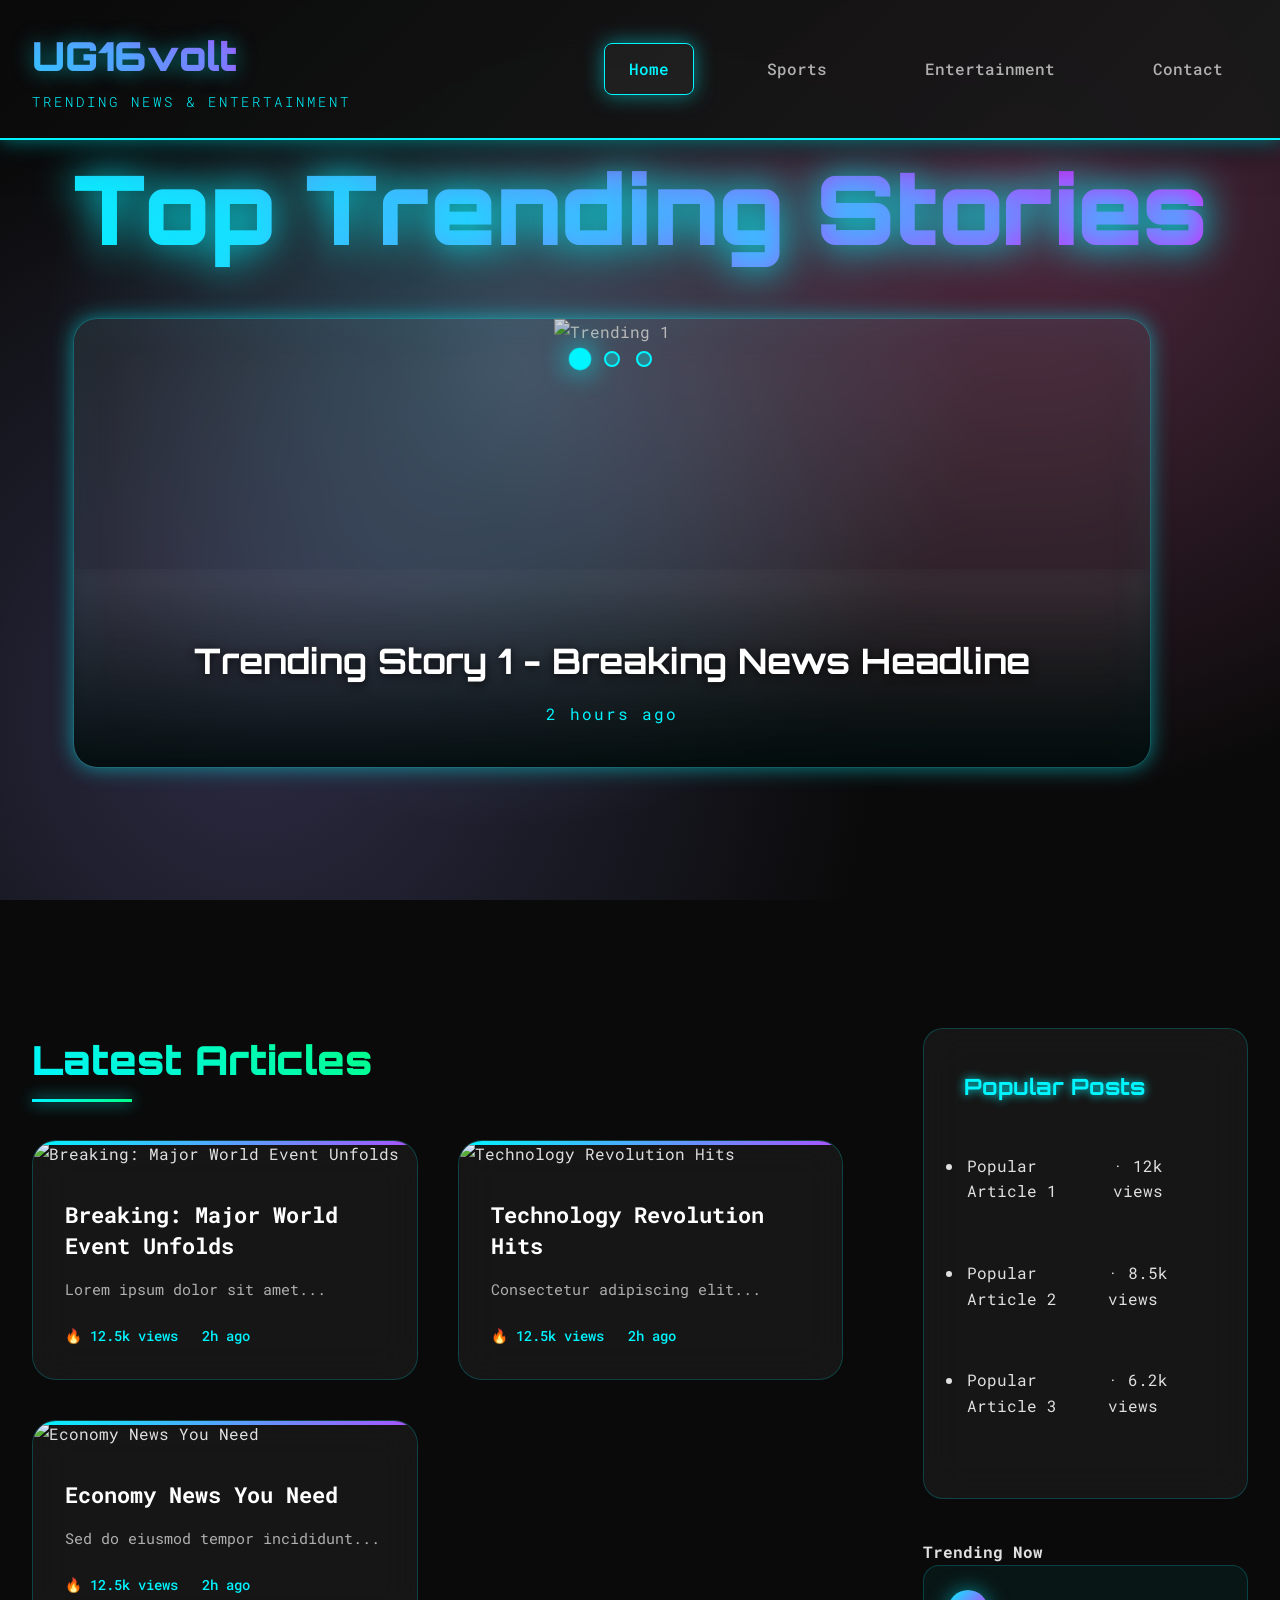
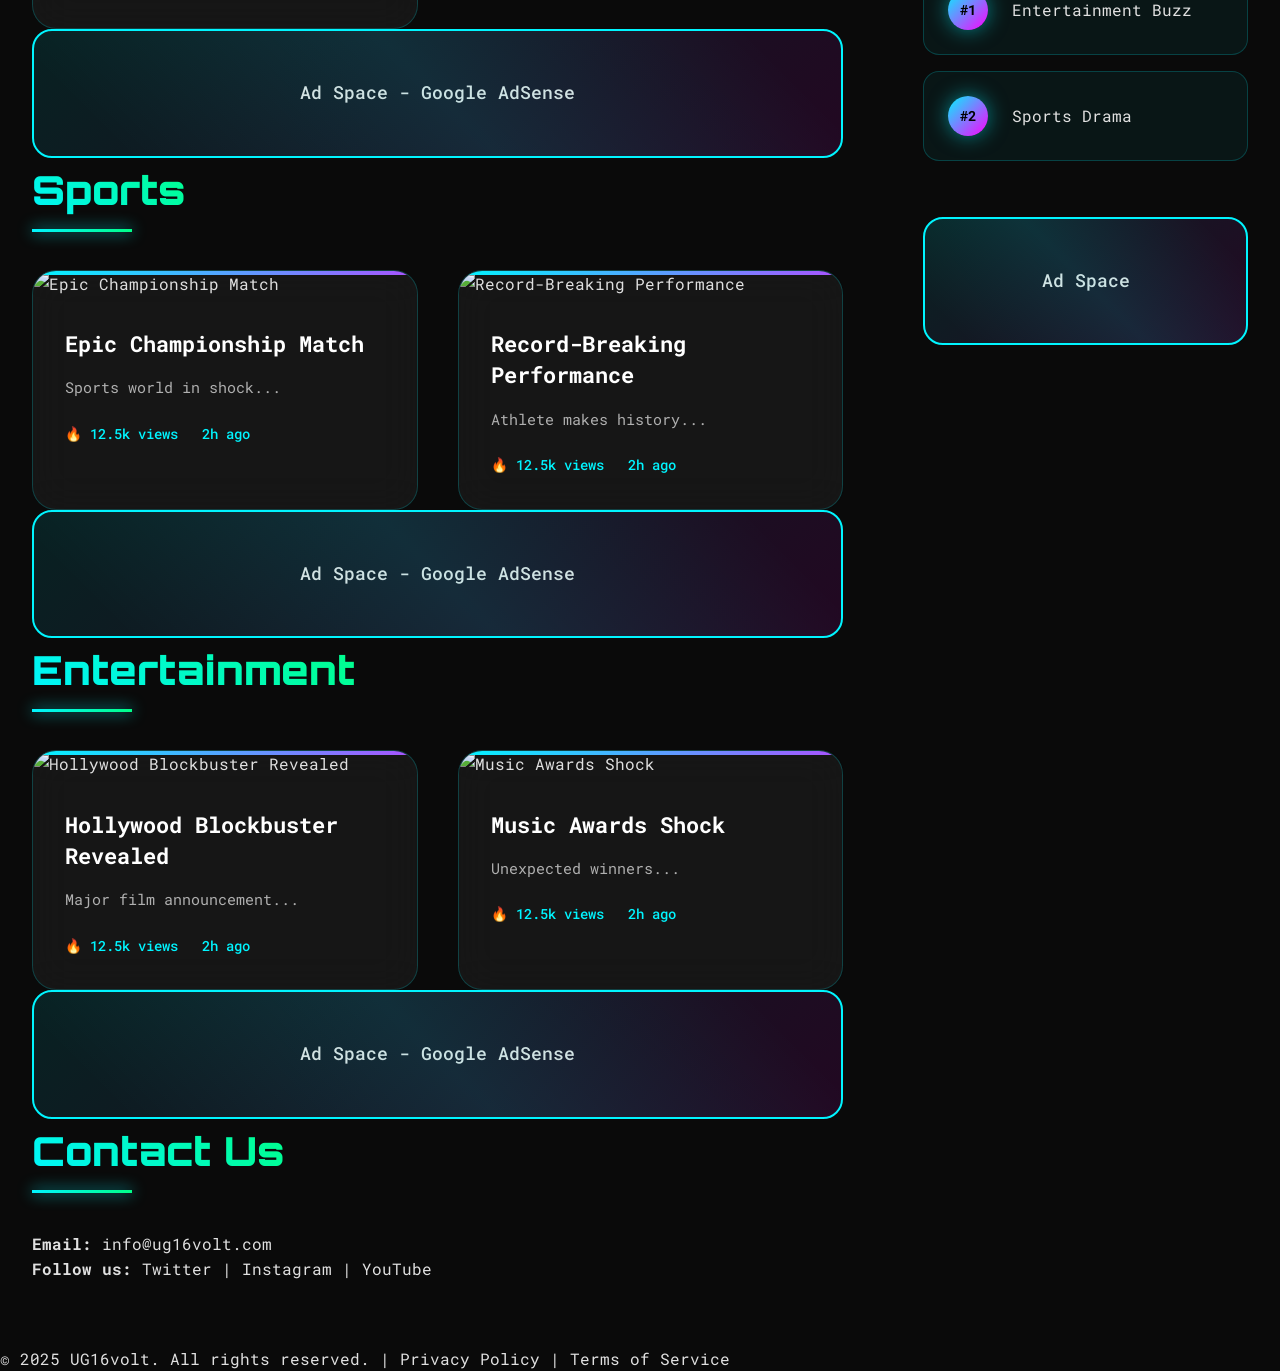
==== index.html @ 810064ad "Update index.html" ====
<!DOCTYPE html>
<html lang="en">
<head>
    <meta charset="UTF-8">
    <meta name="viewport" content="width=device-width, initial-scale=1.0">
    <title>UG16volt - Trending News & Entertainment</title>
    <link rel="stylesheet" href="style.css">
    <link rel="preconnect" href="https://fonts.googleapis.com">
    <link rel="preconnect" href="https://fonts.gstatic.com" crossorigin>
    <link href="https://fonts.googleapis.com/css2?family=Inter:wght@300;400;500;600;700;800&display=swap" rel="stylesheet">
</head>
<body>
    <!-- Enhanced Header with Glass Effect -->
    <header class="header">
        <div class="header-container">
            <div class="logo">
                <h1>UG16volt</h1>
                <span class="tagline">Trending News & Entertainment</span>
            </div>
            <nav class="nav">
                <a href="#latest" class="nav-link active">Home</a>
                <a href="#sports" class="nav-link">Sports</a>
                <a href="#entertainment" class="nav-link">Entertainment</a>
                <a href="#contact" class="nav-link">Contact</a>
            </nav>
        </div>
    </header>

    <!-- Hero Section with Pro Slider -->
    <section id="hero" class="hero">
        <div class="hero-overlay">
            <h2 class="hero-title">Top Trending Stories</h2>
            <div class="slider-container">
                <div class="slider">
                    <div class="slide active">
                        <img src="https://via.placeholder.com/1200x600/1e3a8a/ffffff?text=Breaking+News+1" alt="Trending 1">
                        <div class="slide-content">
                            <p class="slide-title">Trending Story 1 - Breaking News Headline</p>
                            <span class="slide-time">2 hours ago</span>
                        </div>
                    </div>
                    <div class="slide">
                        <img src="https://via.placeholder.com/1200x600/ff6b6b/ffffff?text=Trending+Story+2" alt="Trending 2">
                        <div class="slide-content">
                            <p class="slide-title">Trending Story 2 - Major Entertainment Scoop</p>
                            <span class="slide-time">4 hours ago</span>
                        </div>
                    </div>
                    <div class="slide">
                        <img src="https://via.placeholder.com/1200x600/10b981/ffffff?text=Sports+Update+3" alt="Trending 3">
                        <div class="slide-content">
                            <p class="slide-title">Trending Story 3 - Sports World Shocker</p>
                            <span class="slide-time">6 hours ago</span>
                        </div>
                    </div>
                </div>
                <div class="slider-dots">
                    <span class="dot active" data-slide="0"></span>
                    <span class="dot" data-slide="1"></span>
                    <span class="dot" data-slide="2"></span>
                </div>
            </div>
        </div>
    </section>

    <!-- Main Content & Enhanced Sidebar -->
    <div class="main-container">
        <main class="content">
            <!-- Latest Articles -->
            <section id="latest" class="section">
                <h3 class="section-title">Latest Articles</h3>
                <div class="articles-grid" id="latest-articles">
                    <!-- Dynamic content populated by JS -->
                </div>
            </section>
            <div class="ad-space">Ad Space - Google AdSense</div>

            <!-- Sports Section -->
            <section id="sports" class="section">
                <h3 class="section-title">Sports</h3>
                <div class="articles-grid" id="sports-articles">
                    <!-- Dynamic content populated by JS -->
                </div>
            </section>
            <div class="ad-space">Ad Space - Google AdSense</div>

            <!-- Entertainment Section -->
            <section id="entertainment" class="section">
                <h3 class="section-title">Entertainment</h3>
                <div class="articles-grid" id="entertainment-articles">
                    <!-- Dynamic content populated by JS -->
                </div>
            </section>
            <div class="ad-space">Ad Space - Google AdSense</div>

            <!-- Contact Section -->
            <section id="contact" class="section">
                <h3 class="section-title">Contact Us</h3>
                <div class="contact-info">
                    <p><strong>Email:</strong> info@ug16volt.com</p>
                    <p><strong>Follow us:</strong> Twitter | Instagram | YouTube</p>
                </div>
            </section>
        </main>

        <!-- Premium Sidebar -->
        <aside class="sidebar">
            <div class="sidebar-section">
                <h4>Popular Posts</h4>
                <ul class="popular-list">
                    <li><a href="#">Popular Article 1<span>· 12k views</span></a></li>
                    <li><a href="#">Popular Article 2<span>· 8.5k views</span></a></li>
                    <li><a href="#">Popular Article 3<span>· 6.2k views</span></a></li>
                </ul>
            </div>
            <div class="sidebar-trending">
                <h4>Trending Now</h4>
                <div class="trending-item">
                    <span class="trend-rank">#1</span>
                    <span>Entertainment Buzz</span>
                </div>
                <div class="trending-item">
                    <span class="trend-rank">#2</span>
                    <span>Sports Drama</span>
                </div>
            </div>
            <div class="ad-space sidebar-ad">Ad Space</div>
        </aside>
    </div>

    <!-- Premium Footer -->
    <footer class="footer">
        <div class="footer-content">
            <p>&copy; 2025 UG16volt. All rights reserved. | Privacy Policy | Terms of Service</p>
        </div>
    </footer>

    <script src="script.js"></script>
</body>
</html>
---- style.css ----
@import url('https://fonts.googleapis.com/css2?family=Orbitron:wght@400;700;900&family=Roboto+Mono:wght@300;400;500&display=swap');

* {
    margin: 0;
    padding: 0;
    box-sizing: border-box;
}

:root {
    --primary: #00f5ff;
    --secondary: #ff00ff;
    --accent: #00ff88;
    --bg-primary: #0a0a0a;
    --bg-secondary: #1a1a1a;
    --glass: rgba(255, 255, 255, 0.05);
    --glow: 0 0 20px rgba(0, 245, 255, 0.5);
}

body {
    font-family: 'Roboto Mono', monospace;
    background: var(--bg-primary);
    color: #e0e0e0;
    line-height: 1.6;
    overflow-x: hidden;
}

/* Cyber Header */
.header {
    position: fixed;
    top: 0;
    width: 100%;
    background: linear-gradient(135deg, rgba(10,10,10,0.95), rgba(26,26,26,0.95));
    backdrop-filter: blur(30px);
    border-bottom: 2px solid var(--primary);
    z-index: 1000;
    box-shadow: var(--glow), 0 8px 32px rgba(0,0,0,0.8);
}

.header-container {
    max-width: 1400px;
    margin: 0 auto;
    padding: 1.5rem 2rem;
    display: flex;
    justify-content: space-between;
    align-items: center;
}

.logo h1 {
    font-family: 'Orbitron', monospace;
    font-size: 2.5rem;
    font-weight: 900;
    background: linear-gradient(45deg, var(--primary), var(--secondary), var(--accent));
    background-size: 300% 300%;
    -webkit-background-clip: text;
    background-clip: text;
    -webkit-text-fill-color: transparent;
    animation: gradientShift 3s ease infinite;
    text-shadow: var(--glow);
}

@keyframes gradientShift {
    0%, 100% { background-position: 0% 50%; }
    50% { background-position: 100% 50%; }
}

.tagline {
    font-size: 0.85rem;
    color: var(--primary);
    font-weight: 300;
    letter-spacing: 3px;
    text-transform: uppercase;
}

.nav {
    display: flex;
    gap: 3rem;
}

.nav-link {
    position: relative;
    color: #b0b0b0;
    font-weight: 500;
    text-decoration: none;
    padding: 0.75rem 1.5rem;
    border: 1px solid transparent;
    border-radius: 8px;
    transition: all 0.3s ease;
    overflow: hidden;
}

.nav-link::before {
    content: '';
    position: absolute;
    top: 0;
    left: -100%;
    width: 100%;
    height: 100%;
    background: linear-gradient(90deg, transparent, rgba(0,245,255,0.2), transparent);
    transition: left 0.5s;
}

.nav-link:hover::before {
    left: 100%;
}

.nav-link:hover, .nav-link.active {
    color: var(--primary);
    border-color: var(--primary);
    box-shadow: var(--glow);
    background: var(--glass);
}

/* HERO - Matrix Style */
.hero {
    height: 100vh;
    position: relative;
    display: flex;
    align-items: center;
    justify-content: center;
    background: radial-gradient(circle at 20% 80%, rgba(120,119,198,0.3) 0%, transparent 50%),
                radial-gradient(circle at 80% 20%, rgba(255,119,198,0.3) 0%, transparent 50%),
                radial-gradient(circle at 40% 40%, rgba(120,219,255,0.3) 0%, transparent 50%),
                var(--bg-primary);
    overflow: hidden;
}

.hero::before {
    content: '';
    position: absolute;
    top: 0;
    left: 0;
    right: 0;
    bottom: 0;
    background: url('data:image/svg+xml,<svg xmlns="http://www.w3.org/2000/svg" viewBox="0 0 100 100"><defs><radialGradient id="g" cx="50%" cy="50%"><stop offset="0%" stop-color="%2300f5ff" stop-opacity="0.1"/><stop offset="100%" stop-color="%2300f5ff" stop-opacity="0"/></radialGradient></defs><circle cx="10" cy="10" r="1" fill="url(%23g)"><animate attributeName="r" values="1;2;1" dur="3s" repeatCount="indefinite"/></circle></svg>') repeat;
    animation: matrixRain 20s linear infinite;
    opacity: 0.1;
}

@keyframes matrixRain {
    0% { transform: translateY(0) translateX(0); }
    100% { transform: translateY(-100px) translateX(20px); }
}

.hero-overlay {
    text-align: center;
    z-index: 2;
    position: relative;
}

.hero-title {
    font-family: 'Orbitron', monospace;
    font-size: clamp(3rem, 8vw, 6rem);
    font-weight: 900;
    background: linear-gradient(45deg, var(--primary), var(--secondary));
    -webkit-background-clip: text;
    background-clip: text;
    -webkit-text-fill-color: transparent;
    margin-bottom: 2rem;
    text-shadow: 0 0 40px var(--primary);
    animation: pulseGlow 2s ease-in-out infinite alternate;
}

@keyframes pulseGlow {
    from { filter: drop-shadow(0 0 20px var(--primary)); }
    to { filter: drop-shadow(0 0 40px var(--primary)); }
}

.slider-container {
    max-width: 1200px;
    width: 95%;
    position: relative;
    height: 450px;
    border-radius: 24px;
    overflow: hidden;
    background: var(--glass);
    backdrop-filter: blur(20px);
    border: 1px solid rgba(0,245,255,0.3);
    box-shadow: var(--glow), inset 0 0 50px rgba(0,245,255,0.05);
}

.slide {
    position: absolute;
    inset: 0;
    opacity: 0;
    transition: all 1s cubic-bezier(0.23, 1, 0.32, 1);
}

.slide.active {
    opacity: 1;
}

.slide img {
    width: 100%;
    height: 100%;
    object-fit: cover;
    filter: brightness(0.8) contrast(1.1);
}

.slide-content {
    position: absolute;
    bottom: 0;
    left: 0;
    right: 0;
    background: linear-gradient(transparent, rgba(0,10,10,0.9));
    padding: 4rem 3rem 2.5rem;
    backdrop-filter: blur(10px);
}

.slide-title {
    font-family: 'Orbitron', monospace;
    font-size: 2.2rem;
    font-weight: 700;
    color: white;
    margin-bottom: 0.75rem;
    text-shadow: 0 2px 10px rgba(0,0,0,0.8);
}

.slide-time {
    color: var(--primary);
    font-size: 1rem;
    font-weight: 400;
    letter-spacing: 2px;
}

.slider-dots {
    display: flex;
    gap: 1rem;
    justify-content: center;
    margin-top: 2rem;
}

.dot {
    width: 16px;
    height: 16px;
    border-radius: 50%;
    background: rgba(0,245,255,0.3);
    border: 2px solid var(--primary);
    cursor: pointer;
    transition: all 0.4s ease;
}

.dot.active, .dot:hover {
    background: var(--primary);
    box-shadow: 0 0 20px var(--primary);
    transform: scale(1.4);
}

/* MAIN LAYOUT */
.main-container {
    max-width: 1400px;
    margin: 0 auto;
    padding: 8rem 2rem 4rem;
    display: grid;
    grid-template-columns: 2.5fr 1fr;
    gap: 5rem;
    min-height: calc(100vh - 200px);
}

.section-title {
    font-family: 'Orbitron', monospace;
    font-size: 2.5rem;
    font-weight: 900;
    background: linear-gradient(45deg, var(--primary), var(--accent));
    -webkit-background-clip: text;
    background-clip: text;
    -webkit-text-fill-color: transparent;
    margin-bottom: 3rem;
    position: relative;
    display: inline-block;
}

.section-title::after {
    content: '';
    position: absolute;
    bottom: -10px;
    left: 0;
    width: 100px;
    height: 3px;
    background: linear-gradient(90deg, var(--primary), var(--accent));
    box-shadow: 0 0 15px var(--primary);
}

.articles-grid {
    display: grid;
    grid-template-columns: repeat(auto-fill, minmax(380px, 1fr));
    gap: 2.5rem;
}

.article-card {
    background: var(--glass);
    backdrop-filter: blur(20px);
    border: 1px solid rgba(0,245,255,0.2);
    border-radius: 24px;
    overflow: hidden;
    transition: all 0.5s cubic-bezier(0.175, 0.885, 0.32, 1.275);
    position: relative;
}

.article-card::before {
    content: '';
    position: absolute;
    top: 0;
    left: 0;
    right: 0;
    height: 4px;
    background: linear-gradient(90deg, var(--primary), var(--secondary), var(--accent));
    background-size: 300% 100%;
    animation: shimmer 3s infinite;
}

@keyframes shimmer {
    0% { background-position: -200% 0; }
    100% { background-position: 200% 0; }
}

.article-card:hover {
    transform: translateY(-20px) rotateX(5deg);
    box-shadow: 0 40px 100px rgba(0,245,255,0.3), inset 0 0 30px rgba(0,245,255,0.1);
    border-color: var(--primary);
}

.article-image {
    width: 100%;
    height: 240px;
    object-fit: cover;
    transition: transform 0.5s ease;
}

.article-card:hover .article-image {
    transform: scale(1.1);
}

.article-content {
    padding: 2rem;
    position: relative;
}

.article-title {
    font-size: 1.4rem;
    font-weight: 700;
    margin-bottom: 1rem;
    line-height: 1.4;
    color: #fff;
}

.article-excerpt {
    color: #b0b0b0;
    margin-bottom: 1.5rem;
    font-size: 0.95rem;
}

.article-meta {
    display: flex;
    gap: 1.5rem;
    font-size: 0.85rem;
    color: var(--primary);
    font-weight: 500;
}

.ad-space {
    background: linear-gradient(135deg, rgba(0,245,255,0.1), rgba(255,0,255,0.1));
    border: 2px solid var(--primary);
    border-radius: 20px;
    padding: 3rem;
    text-align: center;
    font-size: 1.1rem;
    font-weight: 500;
    position: relative;
    overflow: hidden;
}

.ad-space::before {
    content: '';
    position: absolute;
    top: -50%;
    left: -50%;
    width: 200%;
    height: 200%;
    background: linear-gradient(45deg, transparent 30%, rgba(0,245,255,0.1) 50%, transparent 70%);
    animation: rotate 20s linear infinite;
}

@keyframes rotate {
    0% { transform: rotate(0deg); }
    100% { transform: rotate(360deg); }
}

/* SIDEBAR */
.sidebar {
    display: flex;
    flex-direction: column;
    gap: 2.5rem;
}

.sidebar-section {
    background: var(--glass);
    backdrop-filter: blur(20px);
    border: 1px solid rgba(0,245,255,0.2);
    border-radius: 20px;
    padding: 2.5rem;
}

.sidebar-section h4 {
    font-family: 'Orbitron', monospace;
    font-size: 1.4rem;
    font-weight: 700;
    color: var(--primary);
    margin-bottom: 2rem;
    text-shadow: 0 0 10px var(--primary);
}

.popular-list li {
    margin-bottom: 1.5rem;
    position: relative;
}

.popular-list a {
    color: #e0e0e0;
    text-decoration: none;
    padding: 1rem 0;
    display: flex;
    justify-content: space-between;
    align-items: center;
    border-left: 3px solid transparent;
    transition: all 0.3s ease;
}

.popular-list a:hover {
    color: var(--primary);
    border-left-color: var(--primary);
    padding-left: 1rem;
    text-shadow: 0 0 10px var(--primary);
}

.trending-item {
    display: flex;
    align-items: center;
    gap: 1.5rem;
    padding: 1.5rem;
    background: rgba(0,245,255,0.05);
    border-radius: 16px;
    margin-bottom: 1rem;
    border: 1px solid rgba(0,245,255,0.2);
    transition: all 0.4s ease;
}

.trending-item:hover {
    background: rgba(0,245,255,0.15);
    transform: translateX(15px);
    box-shadow: var(--glow);
}

.trend-rank {
    background: linear-gradient(135deg, var(--primary), var(--secondary));
    color: #000;
    width: 40px;
    height: 40px;
    border-radius: 50%;
    display: flex;
    align-items: center;
    justify-content: center;
    font-weight: 900;
    font-size: 0.9rem;
    box-shadow: var(--glow);
}

/* RESPONSIVE */
@media (max-width: 1024px) {
    .main-container { 
        grid-template-columns: 1fr; 
        padding: 6rem 1.5rem 3rem;
        gap: 4rem;
    }
}

@media (max-width: 768px) {
    .articles-grid { grid-template-columns: 1fr; }
    .slider-container { height: 350px; }
    .nav { gap: 1.5rem; }
    .header-container { flex-direction: column; gap: 1.5rem; }
}
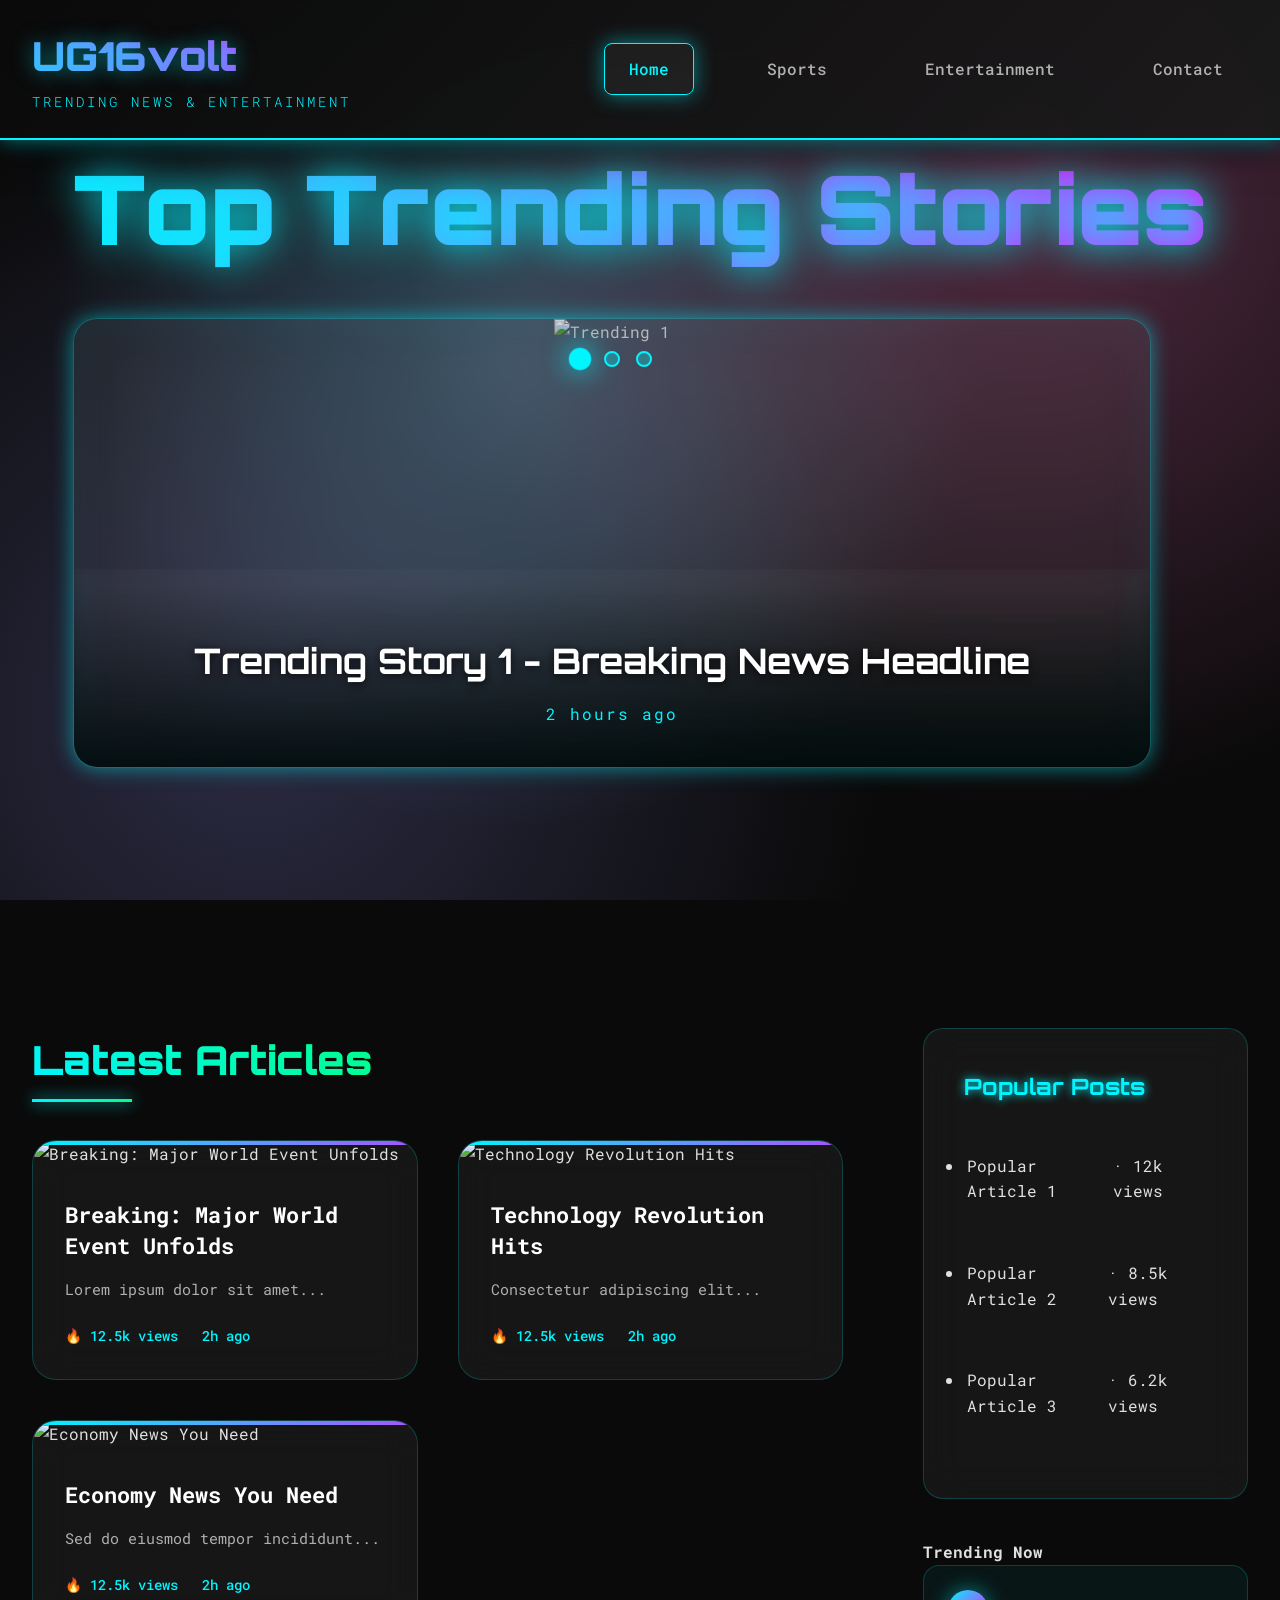
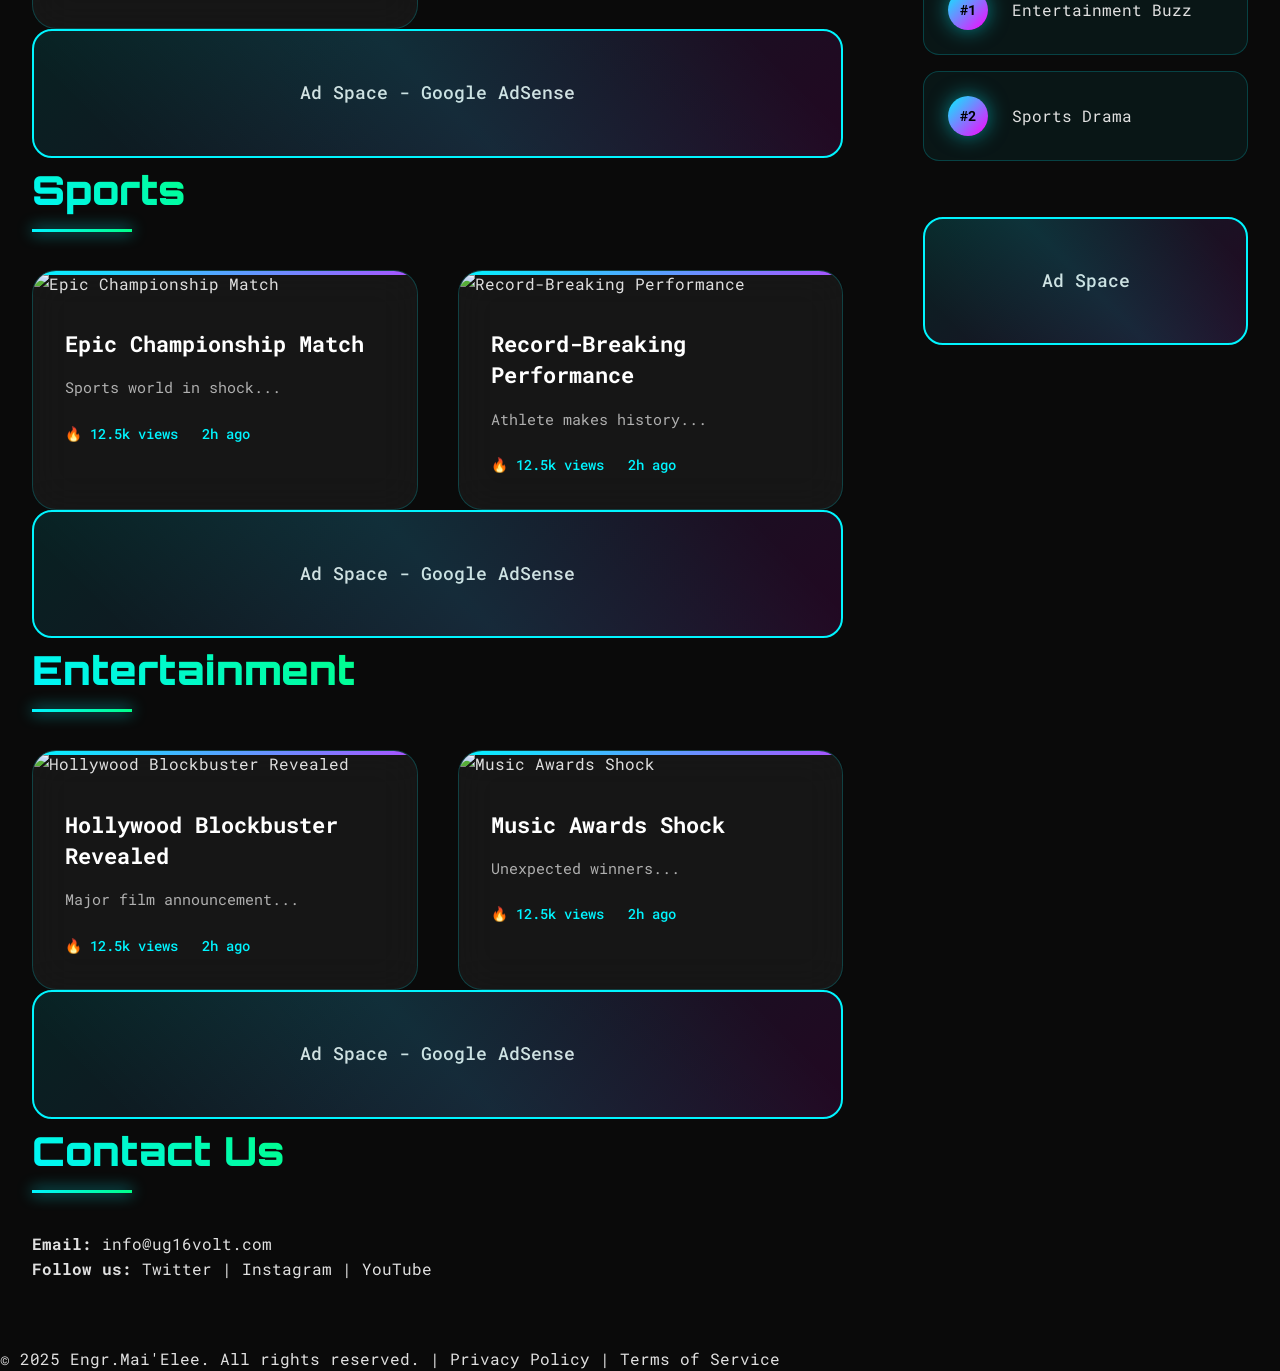
==== commit c11828ef: "Update index.html" ====
--- a/index.html
+++ b/index.html
@@ -131,7 +131,7 @@
     <!-- Premium Footer -->
     <footer class="footer">
         <div class="footer-content">
-            <p>&copy; 2025 UG16volt. All rights reserved. | Privacy Policy | Terms of Service</p>
+            <p>&copy; 2025 Engr.Mai'Elee. All rights reserved. | Privacy Policy | Terms of Service</p>
         </div>
     </footer>
 
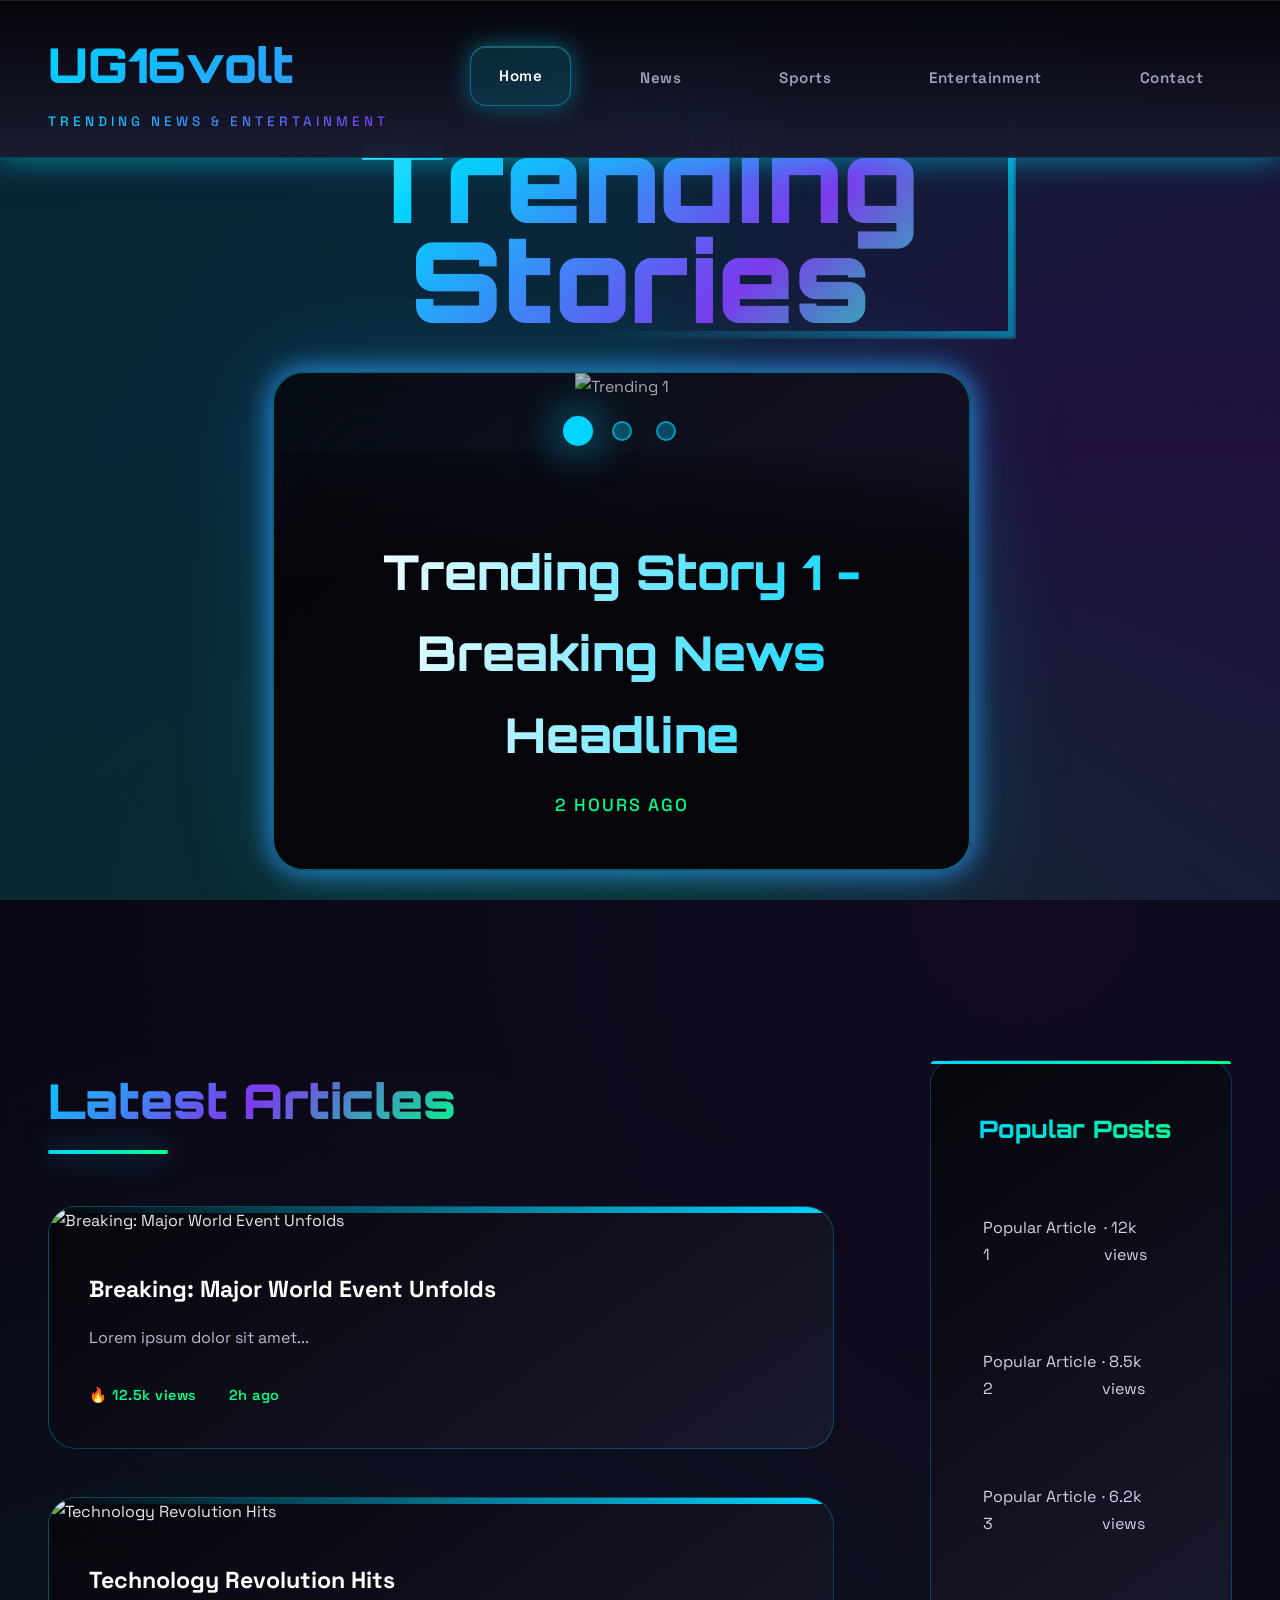
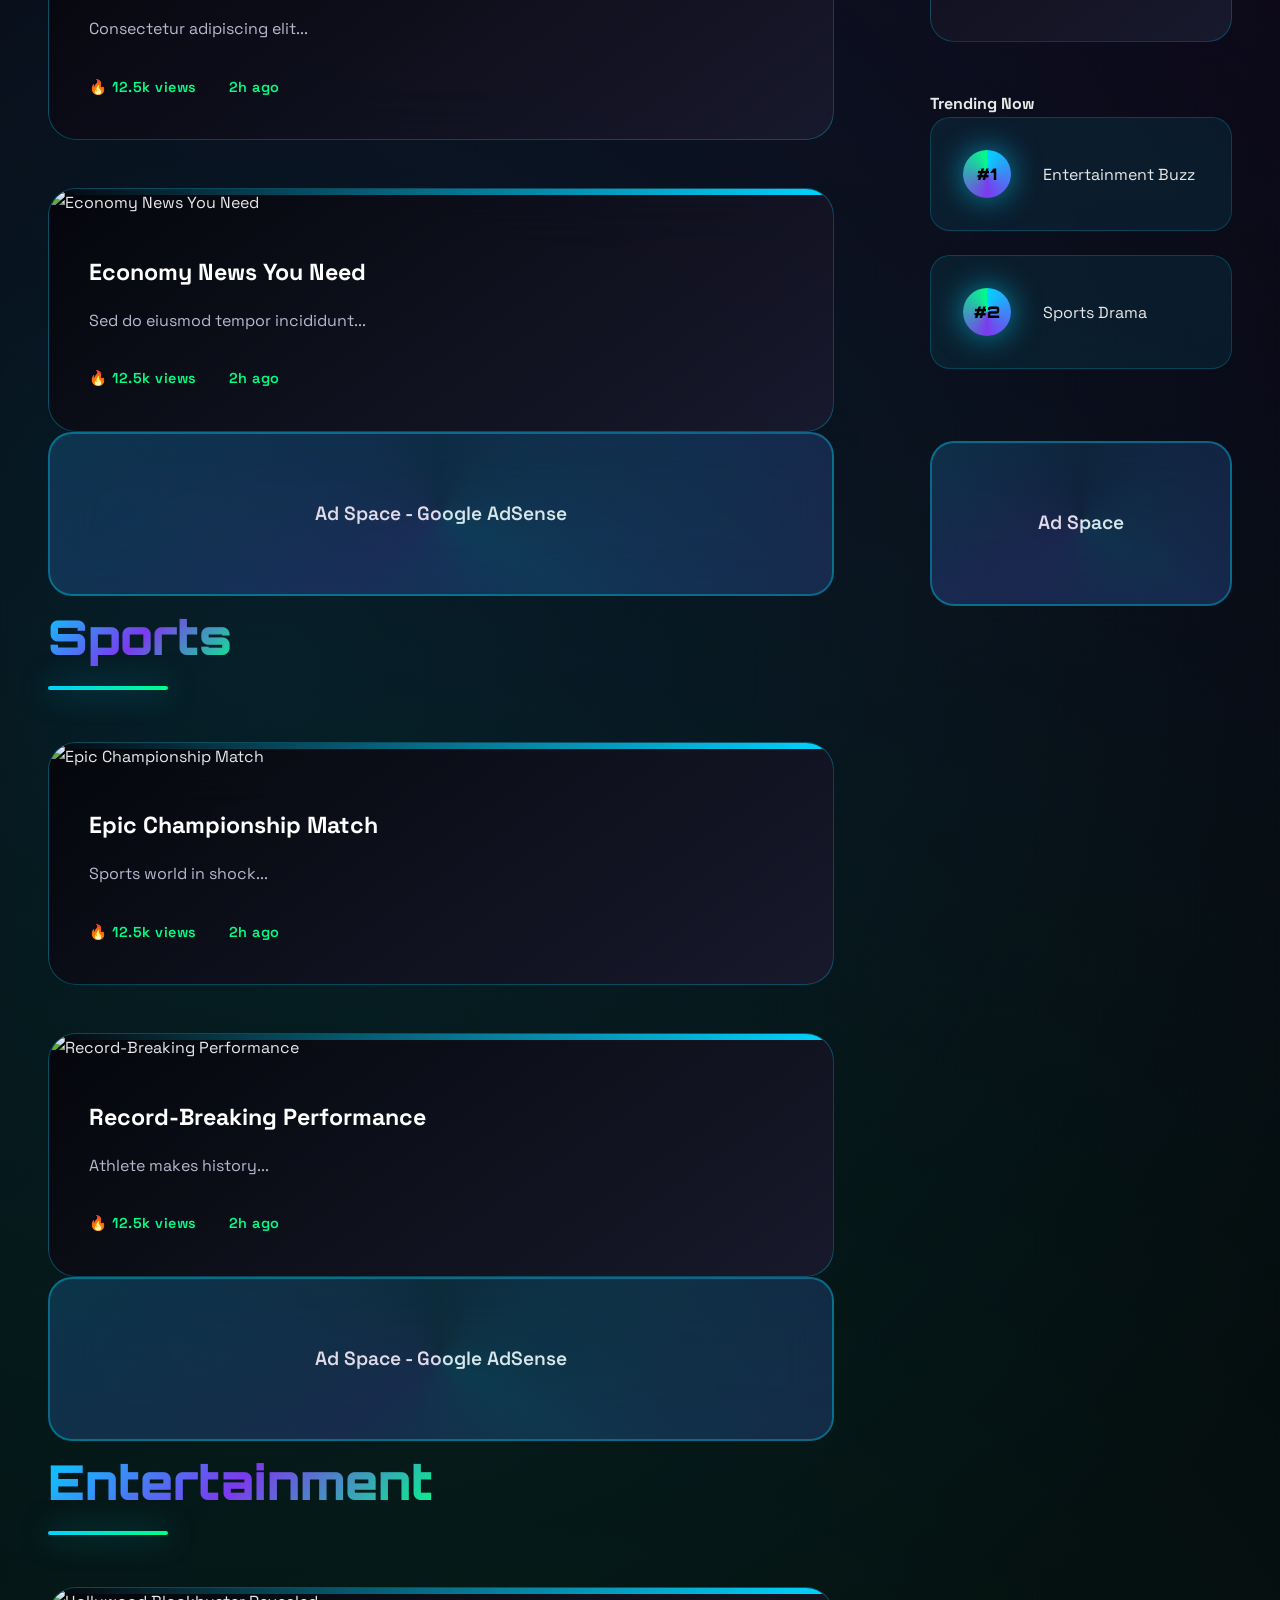
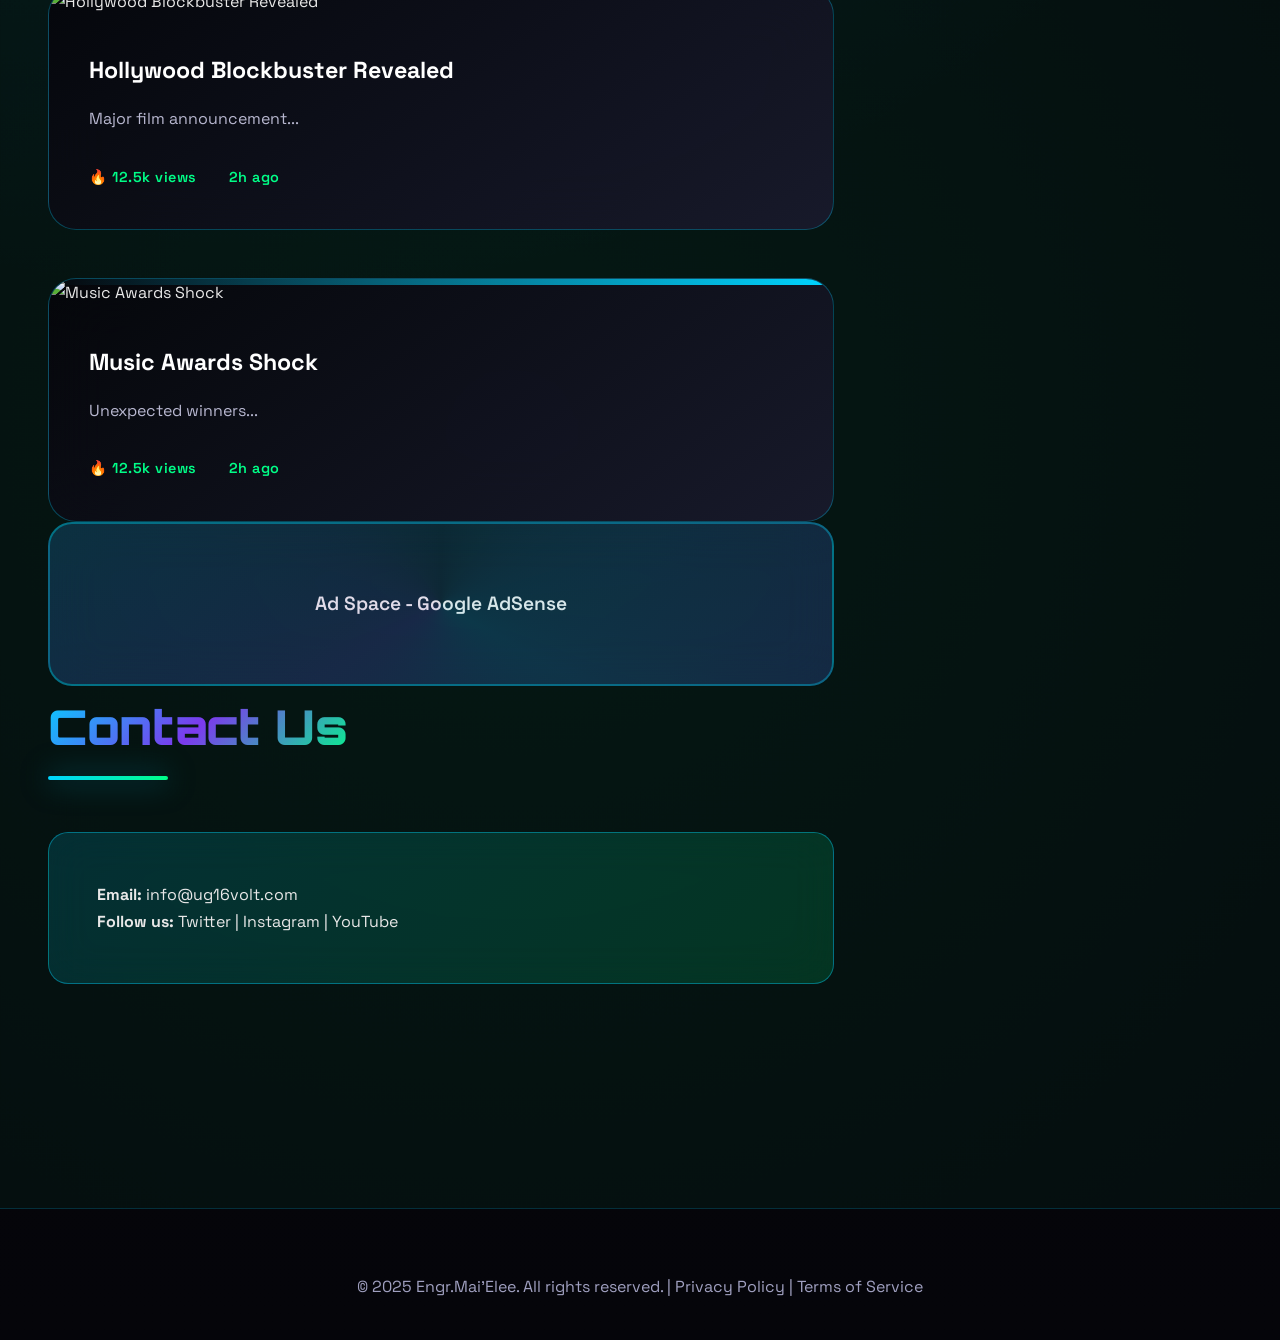
==== commit f658d856: "Update index.html" ====
--- a/index.html
+++ b/index.html
@@ -19,6 +19,7 @@
             </div>
             <nav class="nav">
                 <a href="#latest" class="nav-link active">Home</a>
+                <a href="#news" class="nav-link">News</a>
                 <a href="#sports" class="nav-link">Sports</a>
                 <a href="#entertainment" class="nav-link">Entertainment</a>
                 <a href="#contact" class="nav-link">Contact</a>
--- a/style.css
+++ b/style.css
@@ -1,4 +1,4 @@
-@import url('https://fonts.googleapis.com/css2?family=Orbitron:wght@400;700;900&family=Roboto+Mono:wght@300;400;500&display=swap');
+@import url('https://fonts.googleapis.com/css2?family=Space+Grotesk:wght@300;400;500;600;700;800&family=Orbitron:wght@400;700;900&display=swap');
 
 * {
     margin: 0;
@@ -7,85 +7,156 @@
 }
 
 :root {
-    --primary: #00f5ff;
-    --secondary: #ff00ff;
-    --accent: #00ff88;
-    --bg-primary: #0a0a0a;
-    --bg-secondary: #1a1a1a;
-    --glass: rgba(255, 255, 255, 0.05);
-    --glow: 0 0 20px rgba(0, 245, 255, 0.5);
+    --neural-blue: #00d4ff;
+    --synapse-purple: #7c3aed;
+    --plasma-green: #00ff88;
+    --void-black: #05050a;
+    --circuit-gray: #1a1a2e;
+    --quantum-glass: rgba(255,255,255,0.03);
+    --neural-glow: 0 0 30px rgba(0,212,255,0.6);
+    --synapse-glow: 0 0 25px rgba(124,58,237,0.5);
+}
+
+html {
+    background: var(--void-black);
+    overflow-x: hidden;
 }
 
 body {
-    font-family: 'Roboto Mono', monospace;
-    background: var(--bg-primary);
-    color: #e0e0e0;
-    line-height: 1.6;
-    overflow-x: hidden;
-}
-
-/* Cyber Header */
+    font-family: 'Space Grotesk', monospace;
+    background: 
+        radial-gradient(circle at 20% 50%, rgba(0,212,255,0.1) 0%, transparent 50%),
+        radial-gradient(circle at 80% 20%, rgba(124,58,237,0.1) 0%, transparent 50%),
+        radial-gradient(circle at 40% 80%, rgba(0,255,136,0.08) 0%, transparent 50%),
+        var(--void-black);
+    color: #e8e8e8;
+    line-height: 1.7;
+    position: relative;
+}
+
+/* NEURAL FIELD */
+body::before {
+    content: '';
+    position: fixed;
+    top: 0;
+    left: 0;
+    width: 100%;
+    height: 100%;
+    background-image: 
+        radial-gradient(2px 2px at 20px 30px, #00d4ff, transparent),
+        radial-gradient(2px 2px at 40px 70px, rgba(0,255,136,0.8), transparent),
+        radial-gradient(1px 1px at 90px 40px, #7c3aed, transparent),
+        radial-gradient(1px 1px at 130px 80px, rgba(255,0,150,0.6), transparent);
+    background-repeat: repeat;
+    background-size: 200px 100px;
+    animation: neuralField 20s linear infinite;
+    pointer-events: none;
+    z-index: -1;
+    opacity: 0.3;
+}
+
+@keyframes neuralField {
+    0% {
+        transform: translate(0px, 0px) rotate(0deg);
+    }
+    100% {
+        transform: translate(100px, 100px) rotate(360deg);
+    }
+}
+
+/* AI HEADER - Neural Interface */
 .header {
     position: fixed;
     top: 0;
     width: 100%;
-    background: linear-gradient(135deg, rgba(10,10,10,0.95), rgba(26,26,26,0.95));
-    backdrop-filter: blur(30px);
-    border-bottom: 2px solid var(--primary);
-    z-index: 1000;
-    box-shadow: var(--glow), 0 8px 32px rgba(0,0,0,0.8);
+    background: linear-gradient(180deg, 
+        rgba(5,5,10,0.98) 0%, 
+        rgba(26,26,46,0.95) 100%);
+    backdrop-filter: blur(40px) saturate(180%);
+    border-bottom: 1px solid rgba(0,212,255,0.3);
+    box-shadow: 
+        var(--neural-glow),
+        inset 0 1px 0 rgba(255,255,255,0.1);
+    z-index: 10000;
 }
 
 .header-container {
-    max-width: 1400px;
+    max-width: 1440px;
     margin: 0 auto;
-    padding: 1.5rem 2rem;
+    padding: 1.5rem 3rem;
     display: flex;
     justify-content: space-between;
     align-items: center;
 }
 
+.logo {
+    display: flex;
+    flex-direction: column;
+    gap: 0.25rem;
+}
+
 .logo h1 {
     font-family: 'Orbitron', monospace;
-    font-size: 2.5rem;
+    font-size: clamp(2rem, 4vw, 3rem);
     font-weight: 900;
-    background: linear-gradient(45deg, var(--primary), var(--secondary), var(--accent));
-    background-size: 300% 300%;
+    background: linear-gradient(135deg, #00d4ff 0%, #7c3aed 50%, #00ff88 100%);
+    background-size: 400% 400%;
     -webkit-background-clip: text;
     background-clip: text;
     -webkit-text-fill-color: transparent;
-    animation: gradientShift 3s ease infinite;
-    text-shadow: var(--glow);
-}
-
-@keyframes gradientShift {
-    0%, 100% { background-position: 0% 50%; }
-    50% { background-position: 100% 50%; }
+    animation: neuralPulse 4s ease-in-out infinite;
+    position: relative;
+}
+
+.logo h1::after {
+    content: '';
+    position: absolute;
+    inset: -4px;
+    background: inherit;
+    background-size: inherit;
+    animation: inherit;
+    -webkit-mask: linear-gradient(#fff 0 0) content-box, linear-gradient(#fff 0 0);
+    -webkit-mask-composite: xor;
+    mask-composite: exclude;
+    padding: 4px;
+    filter: blur(4px);
+    opacity: 0.6;
+}
+
+@keyframes neuralPulse {
+    0%, 100% { background-position: 0% 50%; filter: hue-rotate(0deg); }
+    50% { background-position: 100% 50%; filter: hue-rotate(120deg); }
 }
 
 .tagline {
     font-size: 0.85rem;
-    color: var(--primary);
-    font-weight: 300;
-    letter-spacing: 3px;
+    background: linear-gradient(90deg, #00d4ff, #7c3aed);
+    -webkit-background-clip: text;
+    background-clip: text;
+    -webkit-text-fill-color: transparent;
+    letter-spacing: 4px;
     text-transform: uppercase;
-}
-
+    font-weight: 500;
+}
+
+/* QUANTUM NAV */
 .nav {
     display: flex;
-    gap: 3rem;
+    gap: 2.5rem;
 }
 
 .nav-link {
     position: relative;
-    color: #b0b0b0;
-    font-weight: 500;
+    color: #a0a0c0;
+    font-weight: 600;
     text-decoration: none;
-    padding: 0.75rem 1.5rem;
+    padding: 1rem 1.75rem;
     border: 1px solid transparent;
-    border-radius: 8px;
-    transition: all 0.3s ease;
+    border-radius: 16px;
+    font-size: 0.95rem;
+    letter-spacing: 0.5px;
     overflow: hidden;
+    transition: all 0.4s cubic-bezier(0.23, 1, 0.32, 1);
 }
 
 .nav-link::before {
@@ -95,8 +166,11 @@
     left: -100%;
     width: 100%;
     height: 100%;
-    background: linear-gradient(90deg, transparent, rgba(0,245,255,0.2), transparent);
-    transition: left 0.5s;
+    background: linear-gradient(90deg, 
+        transparent, 
+        rgba(0,212,255,0.2), 
+        transparent);
+    transition: left 0.6s;
 }
 
 .nav-link:hover::before {
@@ -104,96 +178,119 @@
 }
 
 .nav-link:hover, .nav-link.active {
-    color: var(--primary);
-    border-color: var(--primary);
-    box-shadow: var(--glow);
-    background: var(--glass);
-}
-
-/* HERO - Matrix Style */
+    color: #fff;
+    background: rgba(0,212,255,0.15);
+    border-color: rgba(0,212,255,0.4);
+    box-shadow: 
+        0 0 25px rgba(0,212,255,0.4),
+        inset 0 1px 0 rgba(255,255,255,0.2);
+    transform: translateY(-2px);
+}
+
+/* SINGULARITY HERO */
 .hero {
     height: 100vh;
     position: relative;
     display: flex;
     align-items: center;
     justify-content: center;
-    background: radial-gradient(circle at 20% 80%, rgba(120,119,198,0.3) 0%, transparent 50%),
-                radial-gradient(circle at 80% 20%, rgba(255,119,198,0.3) 0%, transparent 50%),
-                radial-gradient(circle at 40% 40%, rgba(120,219,255,0.3) 0%, transparent 50%),
-                var(--bg-primary);
     overflow: hidden;
 }
 
-.hero::before {
-    content: '';
-    position: absolute;
-    top: 0;
-    left: 0;
-    right: 0;
-    bottom: 0;
-    background: url('data:image/svg+xml,<svg xmlns="http://www.w3.org/2000/svg" viewBox="0 0 100 100"><defs><radialGradient id="g" cx="50%" cy="50%"><stop offset="0%" stop-color="%2300f5ff" stop-opacity="0.1"/><stop offset="100%" stop-color="%2300f5ff" stop-opacity="0"/></radialGradient></defs><circle cx="10" cy="10" r="1" fill="url(%23g)"><animate attributeName="r" values="1;2;1" dur="3s" repeatCount="indefinite"/></circle></svg>') repeat;
-    animation: matrixRain 20s linear infinite;
-    opacity: 0.1;
-}
-
-@keyframes matrixRain {
-    0% { transform: translateY(0) translateX(0); }
-    100% { transform: translateY(-100px) translateX(20px); }
+.hero::after {
+    content: '';
+    position: absolute;
+    inset: 0;
+    background: conic-gradient(from 0deg, 
+        rgba(0,212,255,0.15) 0deg, 
+        rgba(124,58,237,0.15) 90deg, 
+        rgba(0,255,136,0.15) 180deg, 
+        rgba(0,212,255,0.15) 270deg);
+    animation: singularityRotate 12s linear infinite;
+    z-index: 1;
+}
+
+@keyframes singularityRotate {
+    0% { transform: rotate(0deg); }
+    100% { transform: rotate(360deg); }
 }
 
 .hero-overlay {
+    position: relative;
+    z-index: 2;
     text-align: center;
-    z-index: 2;
-    position: relative;
+    max-width: 800px;
+    padding: 0 2rem;
 }
 
 .hero-title {
     font-family: 'Orbitron', monospace;
-    font-size: clamp(3rem, 8vw, 6rem);
+    font-size: clamp(3.5rem, 10vw, 7rem);
     font-weight: 900;
-    background: linear-gradient(45deg, var(--primary), var(--secondary));
+    background: linear-gradient(135deg, #fff 0%, #00d4ff 30%, #7c3aed 70%, #00ff88 100%);
     -webkit-background-clip: text;
     background-clip: text;
     -webkit-text-fill-color: transparent;
-    margin-bottom: 2rem;
-    text-shadow: 0 0 40px var(--primary);
-    animation: pulseGlow 2s ease-in-out infinite alternate;
-}
-
-@keyframes pulseGlow {
-    from { filter: drop-shadow(0 0 20px var(--primary)); }
-    to { filter: drop-shadow(0 0 40px var(--primary)); }
+    margin-bottom: 2.5rem;
+    line-height: 0.9;
+    position: relative;
+}
+
+.hero-title::before {
+    content: '';
+    position: absolute;
+    inset: -8px;
+    padding: 8px;
+    background: linear-gradient(45deg, transparent 30%, #00d4ff 50%, transparent 70%);
+    background-size: 400% 400%;
+    animation: scanline 3s linear infinite;
+    -webkit-mask: linear-gradient(#fff 0 0) content-box, linear-gradient(#fff 0 0);
+    -webkit-mask-composite: xor;
+    mask-composite: exclude;
+    filter: blur(2px);
+}
+
+@keyframes scanline {
+    0% { background-position: 0% 0%; }
+    100% { background-position: 400% 400%; }
 }
 
 .slider-container {
-    max-width: 1200px;
+    max-width: 1300px;
     width: 95%;
-    position: relative;
-    height: 450px;
-    border-radius: 24px;
+    height: 500px;
+    position: relative;
+    border-radius: 32px;
     overflow: hidden;
-    background: var(--glass);
-    backdrop-filter: blur(20px);
-    border: 1px solid rgba(0,245,255,0.3);
-    box-shadow: var(--glow), inset 0 0 50px rgba(0,245,255,0.05);
+    background: linear-gradient(145deg, 
+        rgba(5,5,10,0.8), 
+        rgba(26,26,46,0.8));
+    backdrop-filter: blur(50px);
+    border: 2px solid rgba(0,212,255,0.4);
+    box-shadow: 
+        var(--neural-glow),
+        var(--synapse-glow),
+        0 0 100px rgba(0,212,255,0.2);
+    z-index: 3;
 }
 
 .slide {
     position: absolute;
     inset: 0;
     opacity: 0;
-    transition: all 1s cubic-bezier(0.23, 1, 0.32, 1);
+    transition: all 1.2s cubic-bezier(0.23, 1, 0.32, 1);
 }
 
 .slide.active {
     opacity: 1;
+    transform: scale(1);
 }
 
 .slide img {
     width: 100%;
     height: 100%;
     object-fit: cover;
-    filter: brightness(0.8) contrast(1.1);
+    filter: brightness(0.7) contrast(1.15) saturate(1.2);
 }
 
 .slide-content {
@@ -201,70 +298,89 @@
     bottom: 0;
     left: 0;
     right: 0;
-    background: linear-gradient(transparent, rgba(0,10,10,0.9));
-    padding: 4rem 3rem 2.5rem;
-    backdrop-filter: blur(10px);
+    background: linear-gradient(transparent 0%, rgba(5,5,10,0.95) 30%);
+    backdrop-filter: blur(20px);
+    padding: 5rem 4rem 3rem;
 }
 
 .slide-title {
     font-family: 'Orbitron', monospace;
-    font-size: 2.2rem;
-    font-weight: 700;
-    color: white;
-    margin-bottom: 0.75rem;
-    text-shadow: 0 2px 10px rgba(0,0,0,0.8);
-}
-
-.slide-time {
-    color: var(--primary);
-    font-size: 1rem;
-    font-weight: 400;
-    letter-spacing: 2px;
-}
-
-.slider-dots {
-    display: flex;
-    gap: 1rem;
-    justify-content: center;
-    margin-top: 2rem;
-}
-
-.dot {
-    width: 16px;
-    height: 16px;
-    border-radius: 50%;
-    background: rgba(0,245,255,0.3);
-    border: 2px solid var(--primary);
-    cursor: pointer;
-    transition: all 0.4s ease;
-}
-
-.dot.active, .dot:hover {
-    background: var(--primary);
-    box-shadow: 0 0 20px var(--primary);
-    transform: scale(1.4);
-}
-
-/* MAIN LAYOUT */
-.main-container {
-    max-width: 1400px;
-    margin: 0 auto;
-    padding: 8rem 2rem 4rem;
-    display: grid;
-    grid-template-columns: 2.5fr 1fr;
-    gap: 5rem;
-    min-height: calc(100vh - 200px);
-}
-
-.section-title {
-    font-family: 'Orbitron', monospace;
-    font-size: 2.5rem;
-    font-weight: 900;
-    background: linear-gradient(45deg, var(--primary), var(--accent));
+    font-size: clamp(2rem, 4vw, 3rem);
+    font-weight: 800;
+    background: linear-gradient(90deg, #fff, #00d4ff);
     -webkit-background-clip: text;
     background-clip: text;
     -webkit-text-fill-color: transparent;
-    margin-bottom: 3rem;
+    margin-bottom: 1rem;
+}
+
+.slide-time {
+    color: #00ff88;
+    font-size: 1.1rem;
+    font-weight: 500;
+    letter-spacing: 2px;
+    text-transform: uppercase;
+}
+
+.slider-dots {
+    display: flex;
+    gap: 1.5rem;
+    justify-content: center;
+    margin-top: 3rem;
+}
+
+.dot {
+    width: 20px;
+    height: 20px;
+    border-radius: 50%;
+    background: rgba(0,212,255,0.3);
+    border: 2px solid rgba(0,212,255,0.6);
+    cursor: pointer;
+    transition: all 0.5s cubic-bezier(0.68, -0.55, 0.265, 1.55);
+    position: relative;
+}
+
+.dot::after {
+    content: '';
+    position: absolute;
+    inset: 0;
+    border-radius: inherit;
+    background: inherit;
+    opacity: 0;
+    transition: opacity 0.3s;
+}
+
+.dot.active, .dot:hover {
+    background: #00d4ff;
+    box-shadow: var(--neural-glow);
+    transform: scale(1.5) rotate(180deg);
+}
+
+.dot.active::after {
+    opacity: 1;
+    box-shadow: var(--neural-glow);
+}
+
+/* CORE LAYOUT */
+.main-container {
+    max-width: 1440px;
+    margin: 0 auto;
+    padding: 10rem 3rem 6rem;
+    display: grid;
+    grid-template-columns: 2.6fr 1fr;
+    gap: 6rem;
+    min-height: calc(100vh - 150px);
+}
+
+.section-title {
+    font-family: 'Orbitron', monospace;
+    font-size: clamp(2.2rem, 4vw, 3rem);
+    font-weight: 900;
+    background: linear-gradient(135deg, #00d4ff 0%, #7c3aed 50%, #00ff88 100%);
+    -webkit-background-clip: text;
+    background-clip: text;
+    -webkit-text-fill-color: transparent;
+    margin-bottom: 4rem;
     position: relative;
     display: inline-block;
 }
@@ -272,28 +388,38 @@
 .section-title::after {
     content: '';
     position: absolute;
-    bottom: -10px;
+    bottom: -12px;
     left: 0;
-    width: 100px;
-    height: 3px;
-    background: linear-gradient(90deg, var(--primary), var(--accent));
-    box-shadow: 0 0 15px var(--primary);
+    width: 120px;
+    height: 4px;
+    background: linear-gradient(90deg, #00d4ff, #00ff88);
+    border-radius: 2px;
+    box-shadow: var(--neural-glow);
+    animation: signalPulse 2s ease-in-out infinite;
+}
+
+@keyframes signalPulse {
+    0%, 100% { box-shadow: var(--neural-glow); }
+    50% { box-shadow: 0 0 40px #00d4ff; }
 }
 
 .articles-grid {
     display: grid;
-    grid-template-columns: repeat(auto-fill, minmax(380px, 1fr));
-    gap: 2.5rem;
+    grid-template-columns: repeat(auto-fill, minmax(400px, 1fr));
+    gap: 3rem;
 }
 
 .article-card {
-    background: var(--glass);
-    backdrop-filter: blur(20px);
-    border: 1px solid rgba(0,245,255,0.2);
-    border-radius: 24px;
+    background: linear-gradient(145deg, 
+        rgba(5,5,10,0.9), 
+        rgba(26,26,46,0.9));
+    backdrop-filter: blur(30px);
+    border: 1px solid rgba(0,212,255,0.3);
+    border-radius: 28px;
     overflow: hidden;
-    transition: all 0.5s cubic-bezier(0.175, 0.885, 0.32, 1.275);
-    position: relative;
+    transition: all 0.6s cubic-bezier(0.23, 1, 0.32, 1);
+    position: relative;
+    transform-style: preserve-3d;
 }
 
 .article-card::before {
@@ -302,180 +428,290 @@
     top: 0;
     left: 0;
     right: 0;
-    height: 4px;
-    background: linear-gradient(90deg, var(--primary), var(--secondary), var(--accent));
-    background-size: 300% 100%;
-    animation: shimmer 3s infinite;
-}
-
-@keyframes shimmer {
-    0% { background-position: -200% 0; }
-    100% { background-position: 200% 0; }
+    height: 6px;
+    background: linear-gradient(90deg, 
+        transparent, 
+        #00d4ff, 
+        #7c3aed, 
+        #00ff88, 
+        transparent);
+    background-size: 400% 100%;
+    animation: quantumFlow 4s linear infinite;
+}
+
+@keyframes quantumFlow {
+    0% { background-position: 0% 0; }
+    100% { background-position: 400% 0; }
 }
 
 .article-card:hover {
-    transform: translateY(-20px) rotateX(5deg);
-    box-shadow: 0 40px 100px rgba(0,245,255,0.3), inset 0 0 30px rgba(0,245,255,0.1);
-    border-color: var(--primary);
+    transform: translateY(-25px) rotateX(8deg) rotateY(5deg) scale(1.02);
+    box-shadow: 
+        0 60px 120px rgba(0,212,255,0.4),
+        0 0 80px rgba(124,58,237,0.3),
+        inset 0 1px 0 rgba(255,255,255,0.2);
+    border-color: rgba(0,212,255,0.7);
 }
 
 .article-image {
     width: 100%;
-    height: 240px;
+    height: 260px;
     object-fit: cover;
-    transition: transform 0.5s ease;
+    transition: all 0.6s ease;
 }
 
 .article-card:hover .article-image {
-    transform: scale(1.1);
+    transform: scale(1.12) rotate(1deg);
+    filter: brightness(0.85) saturate(1.3);
 }
 
 .article-content {
+    padding: 2.5rem;
+}
+
+.article-title {
+    font-size: 1.45rem;
+    font-weight: 700;
+    margin-bottom: 1.25rem;
+    line-height: 1.35;
+    color: #fff;
+    position: relative;
+}
+
+.article-excerpt {
+    color: #b8b8d0;
+    margin-bottom: 2rem;
+    font-size: 1rem;
+    line-height: 1.65;
+}
+
+.article-meta {
+    display: flex;
+    gap: 2rem;
+    font-size: 0.9rem;
+    color: #00ff88;
+    font-weight: 600;
+    letter-spacing: 0.5px;
+}
+
+/* QUANTUM ADS */
+.ad-space {
+    background: linear-gradient(135deg, 
+        rgba(0,212,255,0.15), 
+        rgba(124,58,237,0.15));
+    backdrop-filter: blur(25px);
+    border: 2px solid rgba(0,212,255,0.4);
+    border-radius: 24px;
+    padding: 4rem 3rem;
+    text-align: center;
+    font-size: 1.2rem;
+    font-weight: 600;
+    position: relative;
+    overflow: hidden;
+}
+
+.ad-space::before {
+    content: '';
+    position: absolute;
+    inset: 0;
+    background: conic-gradient(from 0deg, 
+        transparent 0deg, 
+        rgba(0,212,255,0.1) 120deg, 
+        rgba(124,58,237,0.1) 240deg, 
+        transparent 360deg);
+    animation: adQuantum 15s linear infinite;
+}
+
+@keyframes adQuantum {
+    0% { transform: rotate(0deg); }
+    100% { transform: rotate(360deg); }
+}
+
+/* NEURAL SIDEBAR */
+.sidebar {
+    display: flex;
+    flex-direction: column;
+    gap: 3rem;
+}
+
+.sidebar-section {
+    background: linear-gradient(145deg, 
+        rgba(5,5,10,0.95), 
+        rgba(26,26,46,0.95));
+    backdrop-filter: blur(30px);
+    border: 1px solid rgba(0,212,255,0.25);
+    border-radius: 24px;
+    padding: 3rem;
+    position: relative;
+}
+
+.sidebar-section::before {
+    content: '';
+    position: absolute;
+    top: 0;
+    left: 0;
+    right: 0;
+    height: 3px;
+    background: linear-gradient(90deg, #00d4ff, #00ff88);
+    border-radius: 24px 24px 0 0;
+}
+
+.sidebar-section h4 {
+    font-family: 'Orbitron', monospace;
+    font-size: 1.5rem;
+    font-weight: 800;
+    background: linear-gradient(135deg, #00d4ff, #00ff88);
+    -webkit-background-clip: text;
+    background-clip: text;
+    -webkit-text-fill-color: transparent;
+    margin-bottom: 2.5rem;
+}
+
+.popular-list {
+    list-style: none;
+}
+
+.popular-list li {
+    margin-bottom: 2rem;
+    position: relative;
+}
+
+.popular-list a {
+    color: #d0d0e8;
+    text-decoration: none;
+    padding: 1.5rem 0;
+    display: flex;
+    justify-content: space-between;
+    align-items: center;
+    border-left: 4px solid transparent;
+    transition: all 0.4s cubic-bezier(0.23, 1, 0.32, 1);
+    position: relative;
+    overflow: hidden;
+}
+
+.popular-list a::before {
+    content: '';
+    position: absolute;
+    left: -100%;
+    top: 0;
+    width: 4px;
+    height: 100%;
+    background: linear-gradient(180deg, #00d4ff, #00ff88);
+    transition: left 0.5s;
+}
+
+.popular-list a:hover::before {
+    left: 0;
+}
+
+.popular-list a:hover {
+    color: #fff;
+    border-left-color: #00d4ff;
+    padding-left: 2rem;
+    text-shadow: 0 0 15px rgba(0,212,255,0.5);
+}
+
+.trending-item {
+    display: flex;
+    align-items: center;
+    gap: 2rem;
     padding: 2rem;
-    position: relative;
-}
-
-.article-title {
-    font-size: 1.4rem;
-    font-weight: 700;
-    margin-bottom: 1rem;
-    line-height: 1.4;
-    color: #fff;
-}
-
-.article-excerpt {
-    color: #b0b0b0;
+    background: rgba(0,212,255,0.08);
+    border-radius: 20px;
     margin-bottom: 1.5rem;
-    font-size: 0.95rem;
-}
-
-.article-meta {
-    display: flex;
-    gap: 1.5rem;
-    font-size: 0.85rem;
-    color: var(--primary);
-    font-weight: 500;
-}
-
-.ad-space {
-    background: linear-gradient(135deg, rgba(0,245,255,0.1), rgba(255,0,255,0.1));
-    border: 2px solid var(--primary);
+    border: 1px solid rgba(0,212,255,0.2);
+    transition: all 0.5s cubic-bezier(0.23, 1, 0.32, 1);
+}
+
+.trending-item:hover {
+    background: rgba(0,212,255,0.2);
+    transform: translateX(20px) scale(1.02);
+    box-shadow: var(--neural-glow);
+}
+
+.trend-rank {
+    background: conic-gradient(from 0deg, #00d4ff, #7c3aed, #00ff88);
+    color: #000;
+    width: 48px;
+    height: 48px;
+    border-radius: 50%;
+    display: flex;
+    align-items: center;
+    justify-content: center;
+    font-family: 'Orbitron', monospace;
+    font-weight: 900;
+    font-size: 1rem;
+    box-shadow: var(--neural-glow);
+    animation: rankPulse 2s ease-in-out infinite;
+}
+
+@keyframes rankPulse {
+    0%, 100% { transform: scale(1); }
+    50% { transform: scale(1.1); }
+}
+
+/* CONTACT NEURON */
+.contact-info {
+    background: linear-gradient(135deg, 
+        rgba(0,212,255,0.15), 
+        rgba(0,255,136,0.15));
+    border: 1px solid rgba(0,212,255,0.4);
     border-radius: 20px;
     padding: 3rem;
+    backdrop-filter: blur(20px);
+}
+
+/* OBSIDIAN FOOTER */
+.footer {
+    background: linear-gradient(180deg, 
+        rgba(5,5,10,0.98) 0%, 
+        var(--void-black) 100%);
+    backdrop-filter: blur(40px);
+    border-top: 1px solid rgba(0,212,255,0.2);
+    color: #a0a0c0;
     text-align: center;
-    font-size: 1.1rem;
-    font-weight: 500;
-    position: relative;
-    overflow: hidden;
-}
-
-.ad-space::before {
-    content: '';
-    position: absolute;
-    top: -50%;
-    left: -50%;
-    width: 200%;
-    height: 200%;
-    background: linear-gradient(45deg, transparent 30%, rgba(0,245,255,0.1) 50%, transparent 70%);
-    animation: rotate 20s linear infinite;
-}
-
-@keyframes rotate {
-    0% { transform: rotate(0deg); }
-    100% { transform: rotate(360deg); }
-}
-
-/* SIDEBAR */
-.sidebar {
-    display: flex;
-    flex-direction: column;
-    gap: 2.5rem;
-}
-
-.sidebar-section {
-    background: var(--glass);
-    backdrop-filter: blur(20px);
-    border: 1px solid rgba(0,245,255,0.2);
-    border-radius: 20px;
-    padding: 2.5rem;
-}
-
-.sidebar-section h4 {
-    font-family: 'Orbitron', monospace;
-    font-size: 1.4rem;
-    font-weight: 700;
-    color: var(--primary);
-    margin-bottom: 2rem;
-    text-shadow: 0 0 10px var(--primary);
-}
-
-.popular-list li {
-    margin-bottom: 1.5rem;
-    position: relative;
-}
-
-.popular-list a {
-    color: #e0e0e0;
-    text-decoration: none;
-    padding: 1rem 0;
-    display: flex;
-    justify-content: space-between;
-    align-items: center;
-    border-left: 3px solid transparent;
-    transition: all 0.3s ease;
-}
-
-.popular-list a:hover {
-    color: var(--primary);
-    border-left-color: var(--primary);
-    padding-left: 1rem;
-    text-shadow: 0 0 10px var(--primary);
-}
-
-.trending-item {
-    display: flex;
-    align-items: center;
-    gap: 1.5rem;
-    padding: 1.5rem;
-    background: rgba(0,245,255,0.05);
-    border-radius: 16px;
-    margin-bottom: 1rem;
-    border: 1px solid rgba(0,245,255,0.2);
-    transition: all 0.4s ease;
-}
-
-.trending-item:hover {
-    background: rgba(0,245,255,0.15);
-    transform: translateX(15px);
-    box-shadow: var(--glow);
-}
-
-.trend-rank {
-    background: linear-gradient(135deg, var(--primary), var(--secondary));
-    color: #000;
-    width: 40px;
-    height: 40px;
-    border-radius: 50%;
-    display: flex;
-    align-items: center;
-    justify-content: center;
-    font-weight: 900;
-    font-size: 0.9rem;
-    box-shadow: var(--glow);
-}
-
-/* RESPONSIVE */
-@media (max-width: 1024px) {
+    padding: 4rem 3rem 2.5rem;
+    margin-top: 8rem;
+}
+
+.footer-content {
+    max-width: 1440px;
+    margin: 0 auto;
+}
+
+/* RESPONSIVE MATRIX */
+@media (max-width: 1200px) {
     .main-container { 
         grid-template-columns: 1fr; 
-        padding: 6rem 1.5rem 3rem;
-        gap: 4rem;
+        padding: 8rem 2rem 4rem;
+        gap: 5rem;
     }
 }
 
 @media (max-width: 768px) {
-    .articles-grid { grid-template-columns: 1fr; }
-    .slider-container { height: 350px; }
-    .nav { gap: 1.5rem; }
-    .header-container { flex-direction: column; gap: 1.5rem; }
-}
+    .articles-grid { 
+        grid-template-columns: 1fr; 
+        gap: 2rem;
+    }
+    
+    .slider-container { 
+        height: 400px; 
+        margin: 0 1rem;
+    }
+    
+    .nav { 
+        gap: 1.5rem; 
+        flex-wrap: wrap;
+        justify-content: center;
+    }
+    
+    .header-container { 
+        flex-direction: column; 
+        gap: 2rem;
+        padding: 1.5rem 2rem;
+    }
+    
+    .section-title {
+        font-size: 2rem;
+    }
+}
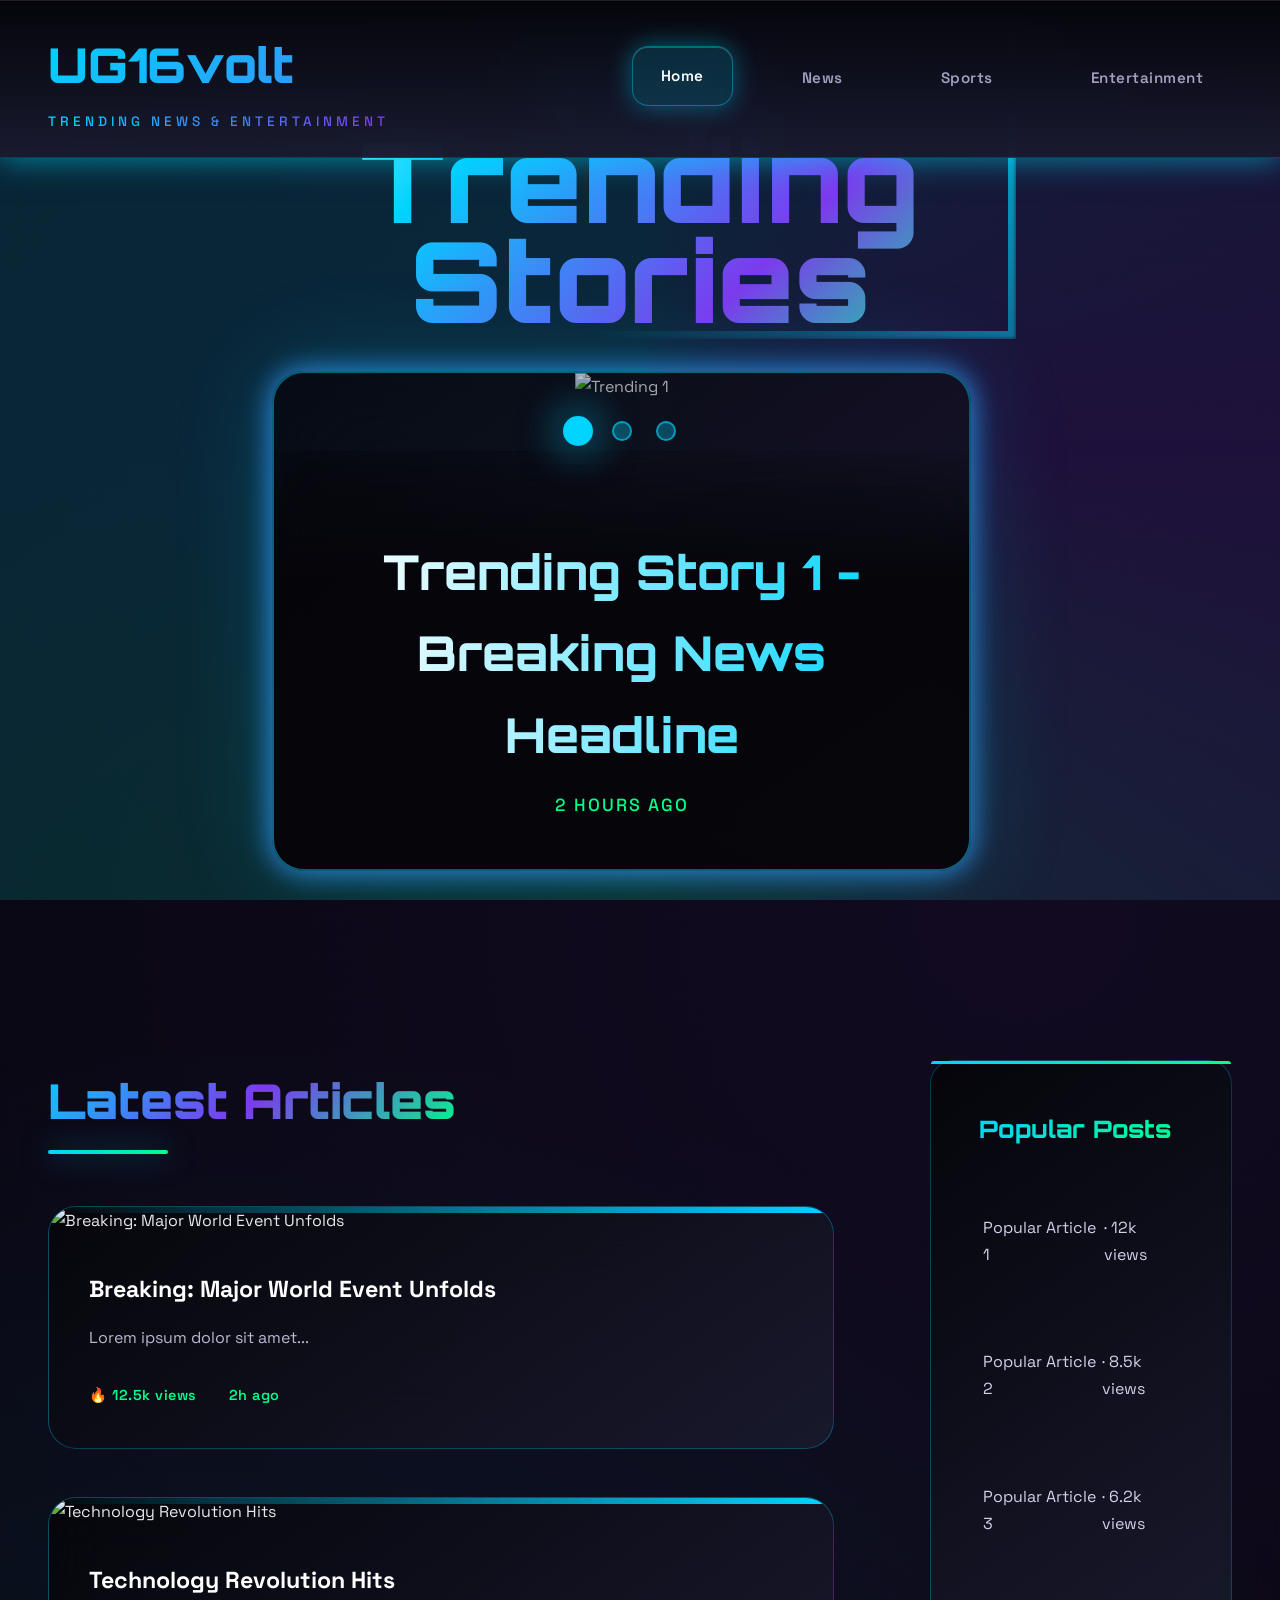
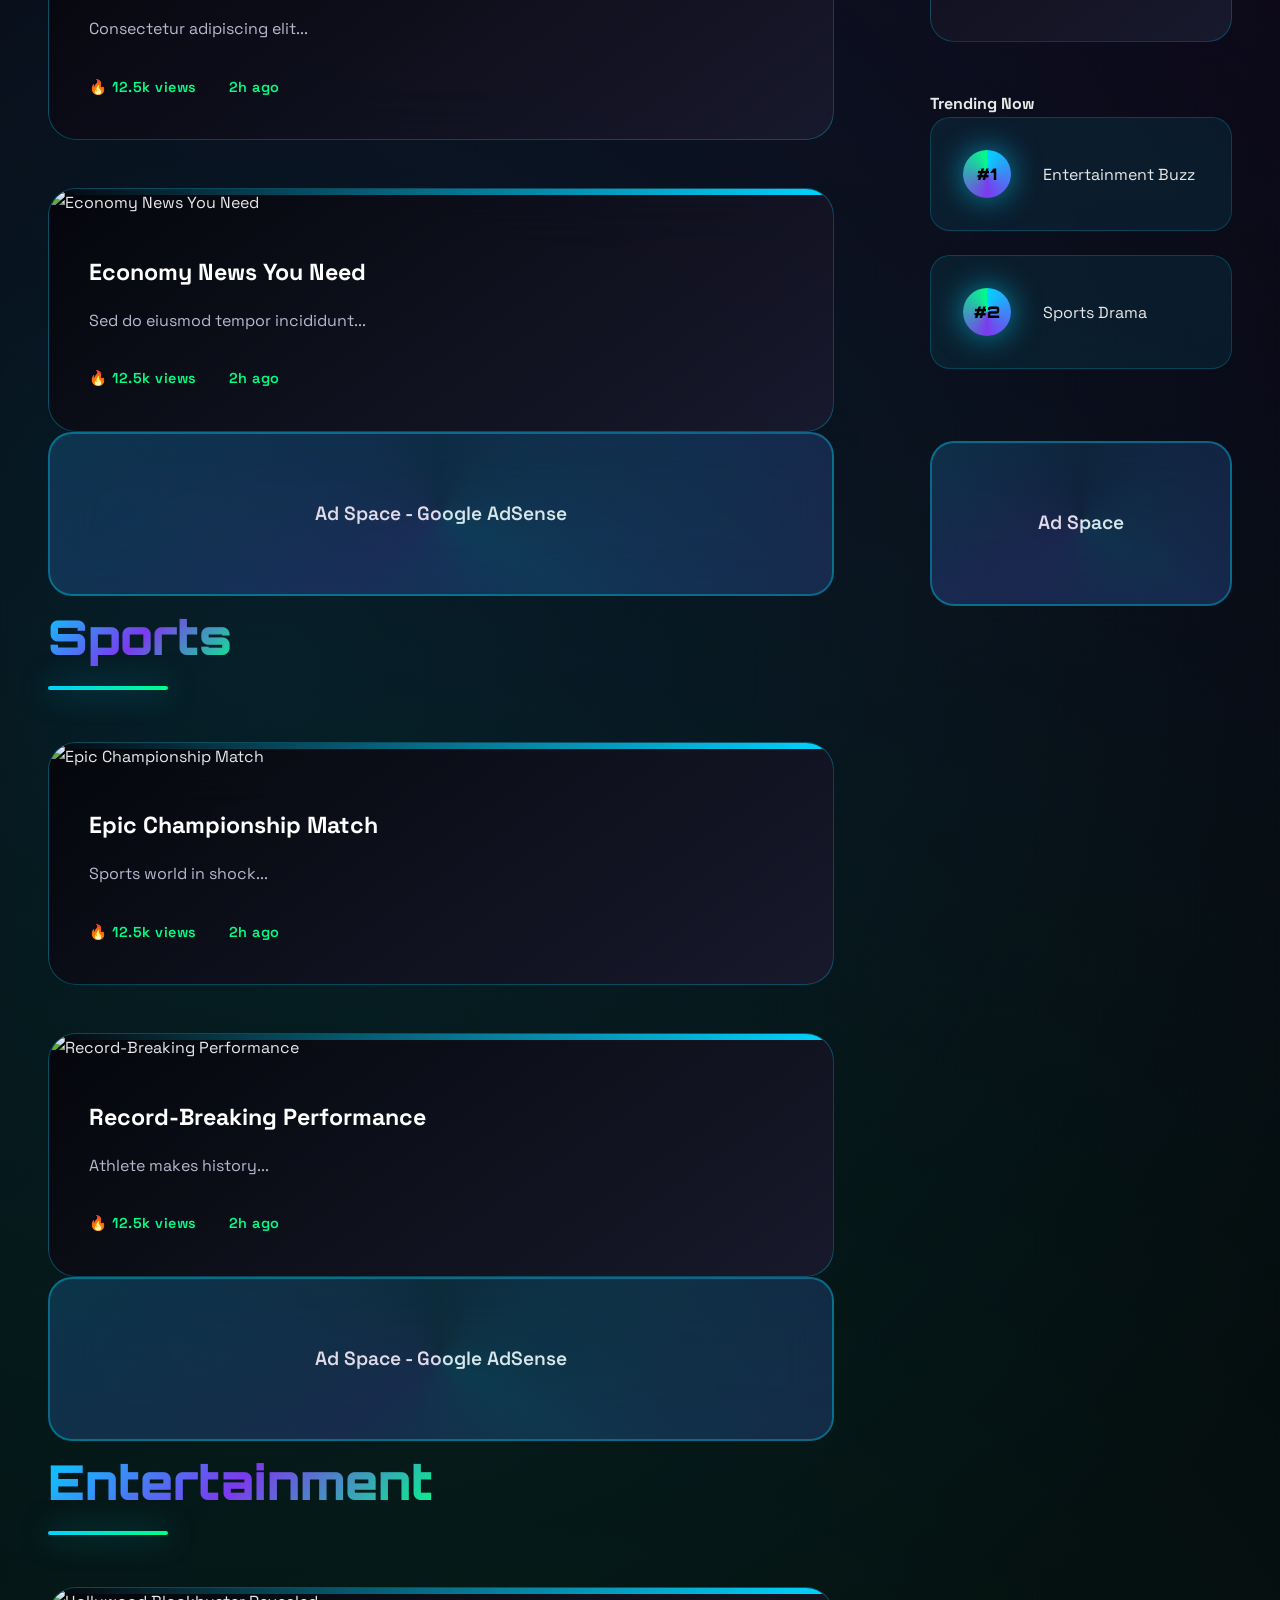
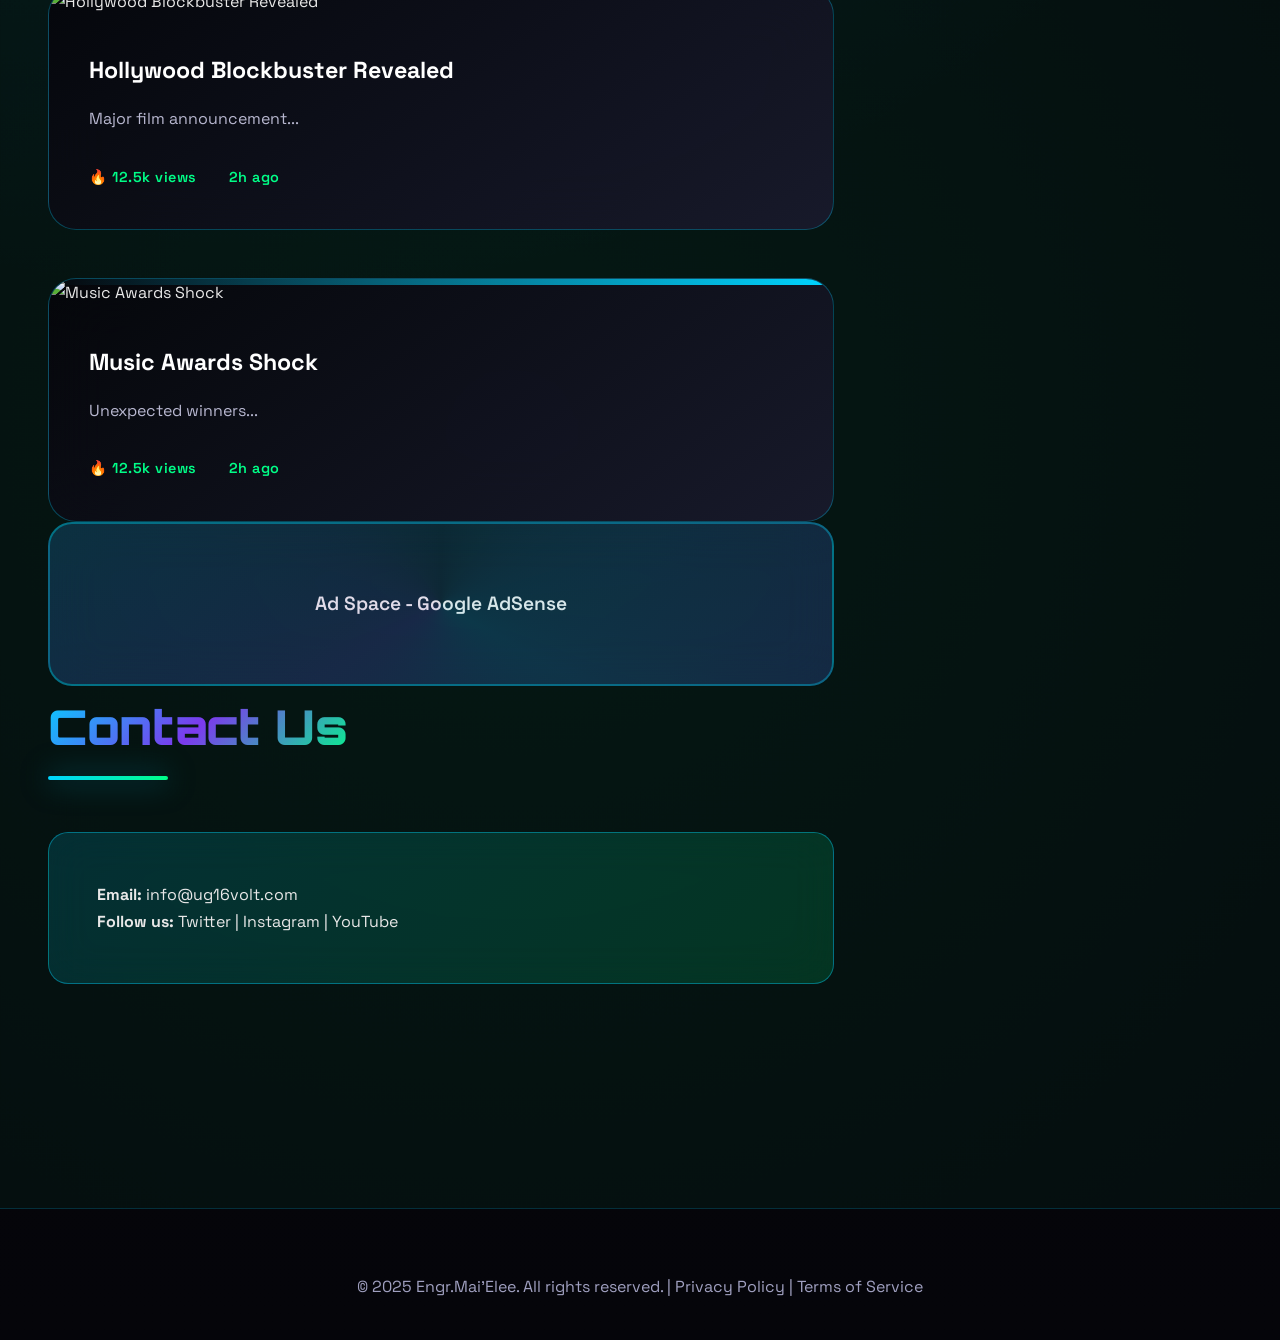
==== commit 3dad8a27: "Update index.html" ====
--- a/index.html
+++ b/index.html
@@ -19,10 +19,10 @@
             </div>
             <nav class="nav">
                 <a href="#latest" class="nav-link active">Home</a>
-                <a href="#news" class="nav-link">News</a>
-                <a href="#sports" class="nav-link">Sports</a>
+                 <a href="#news" class="nav-link">News</a>
+                 <a href="#sports" class="nav-link">Sports</a>
                 <a href="#entertainment" class="nav-link">Entertainment</a>
-                <a href="#contact" class="nav-link">Contact</a>
+              
             </nav>
         </div>
     </header>
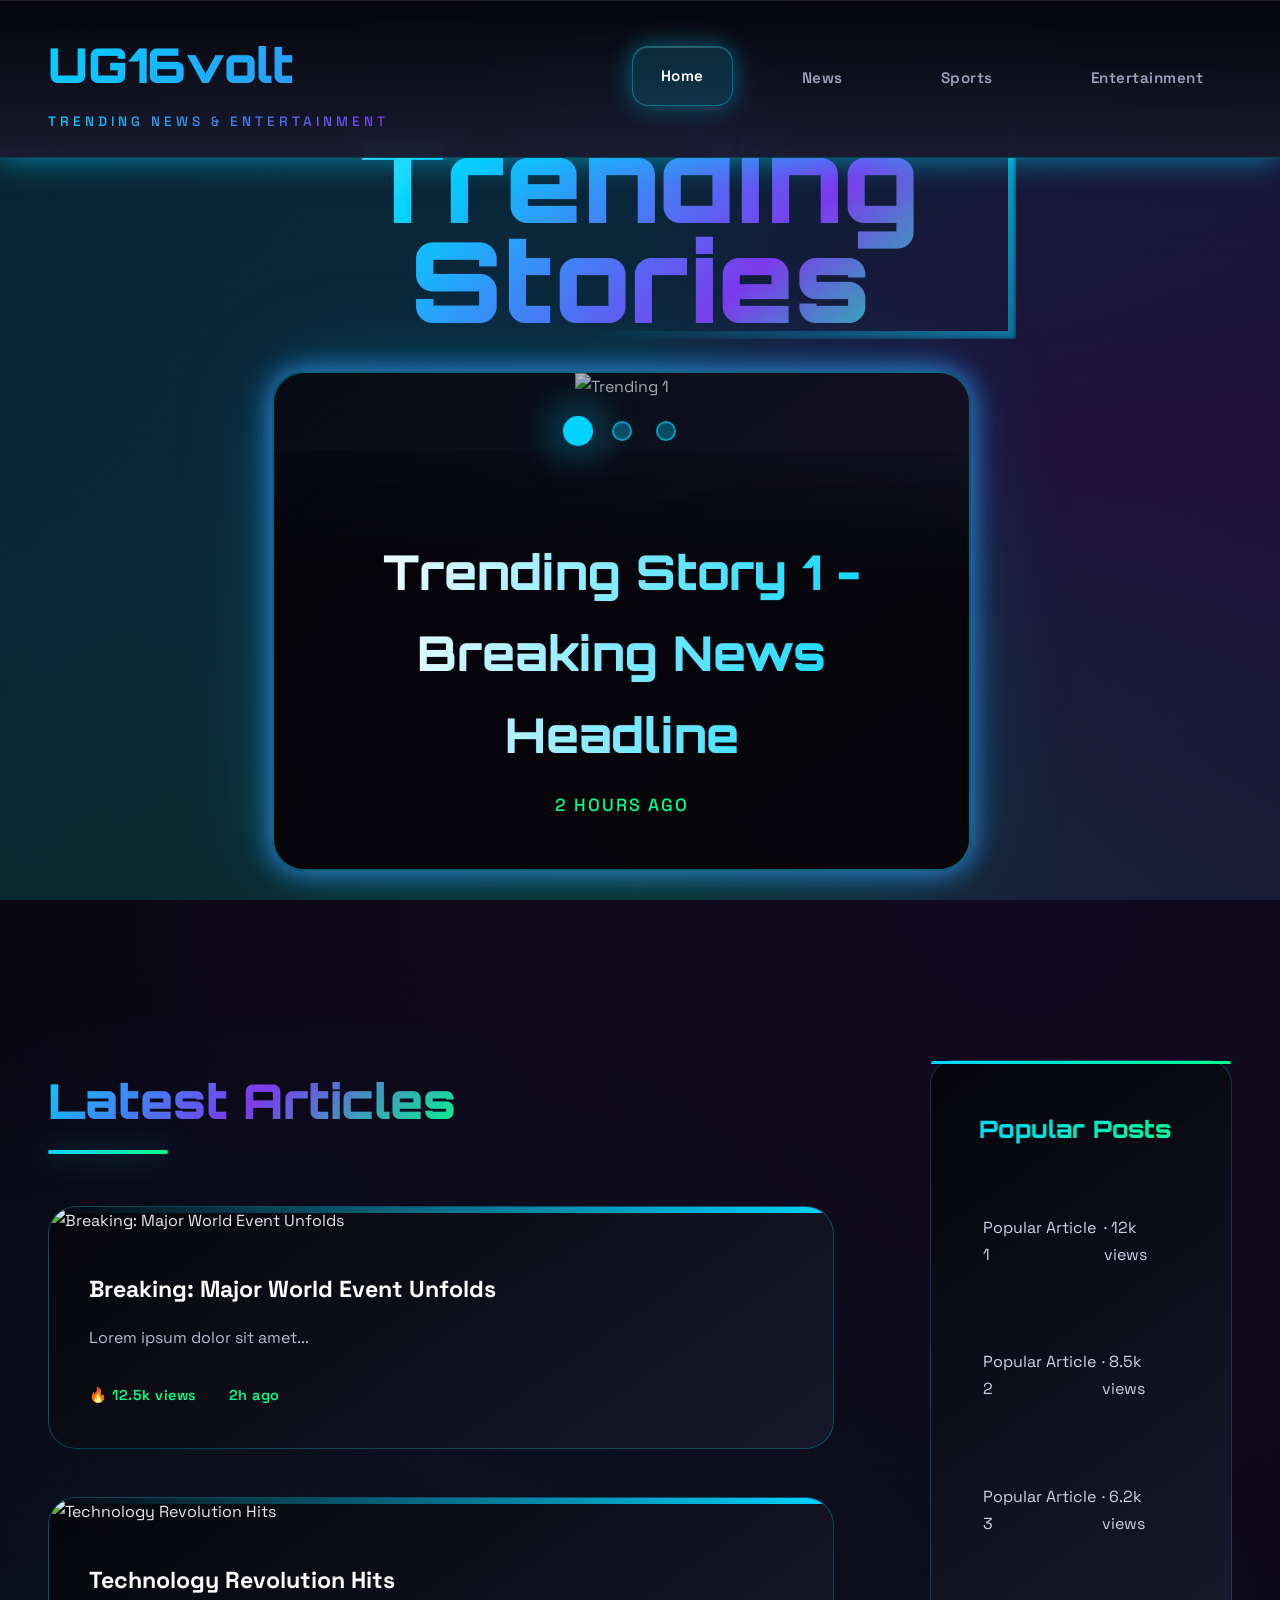
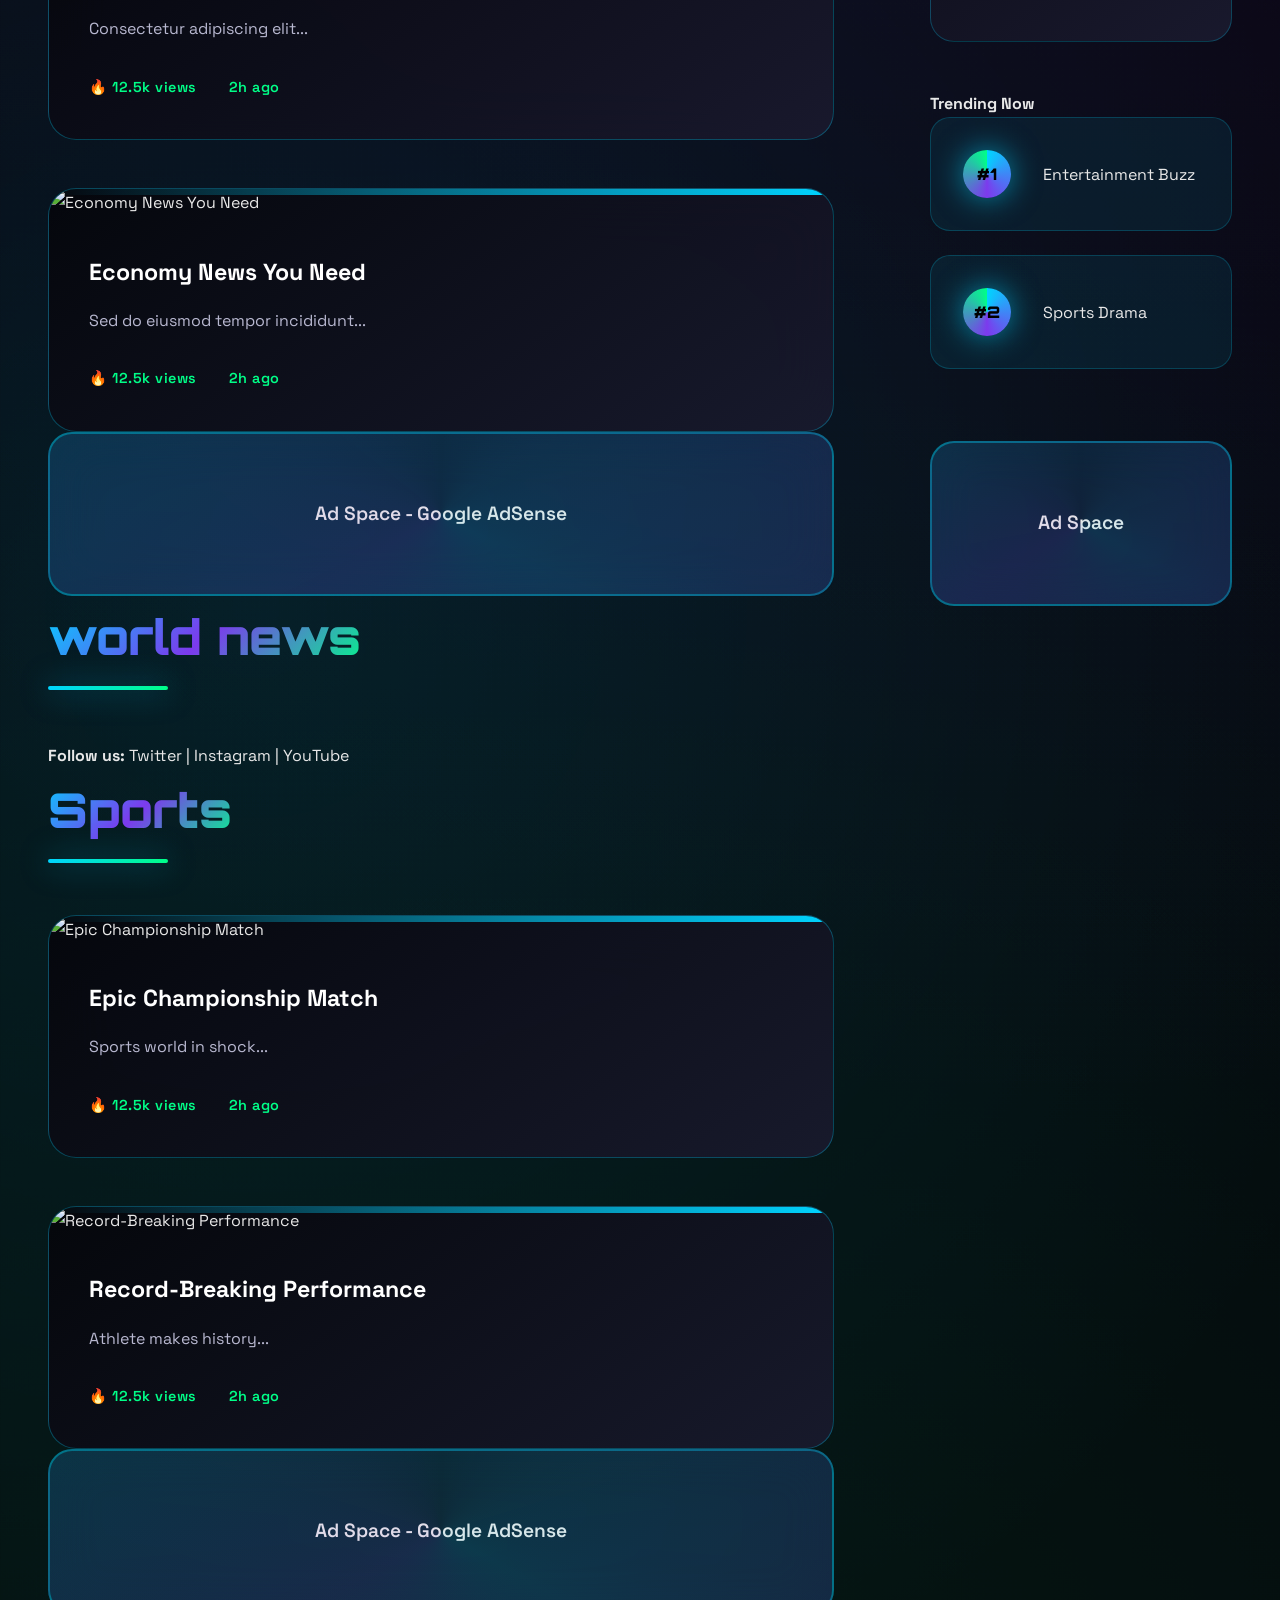
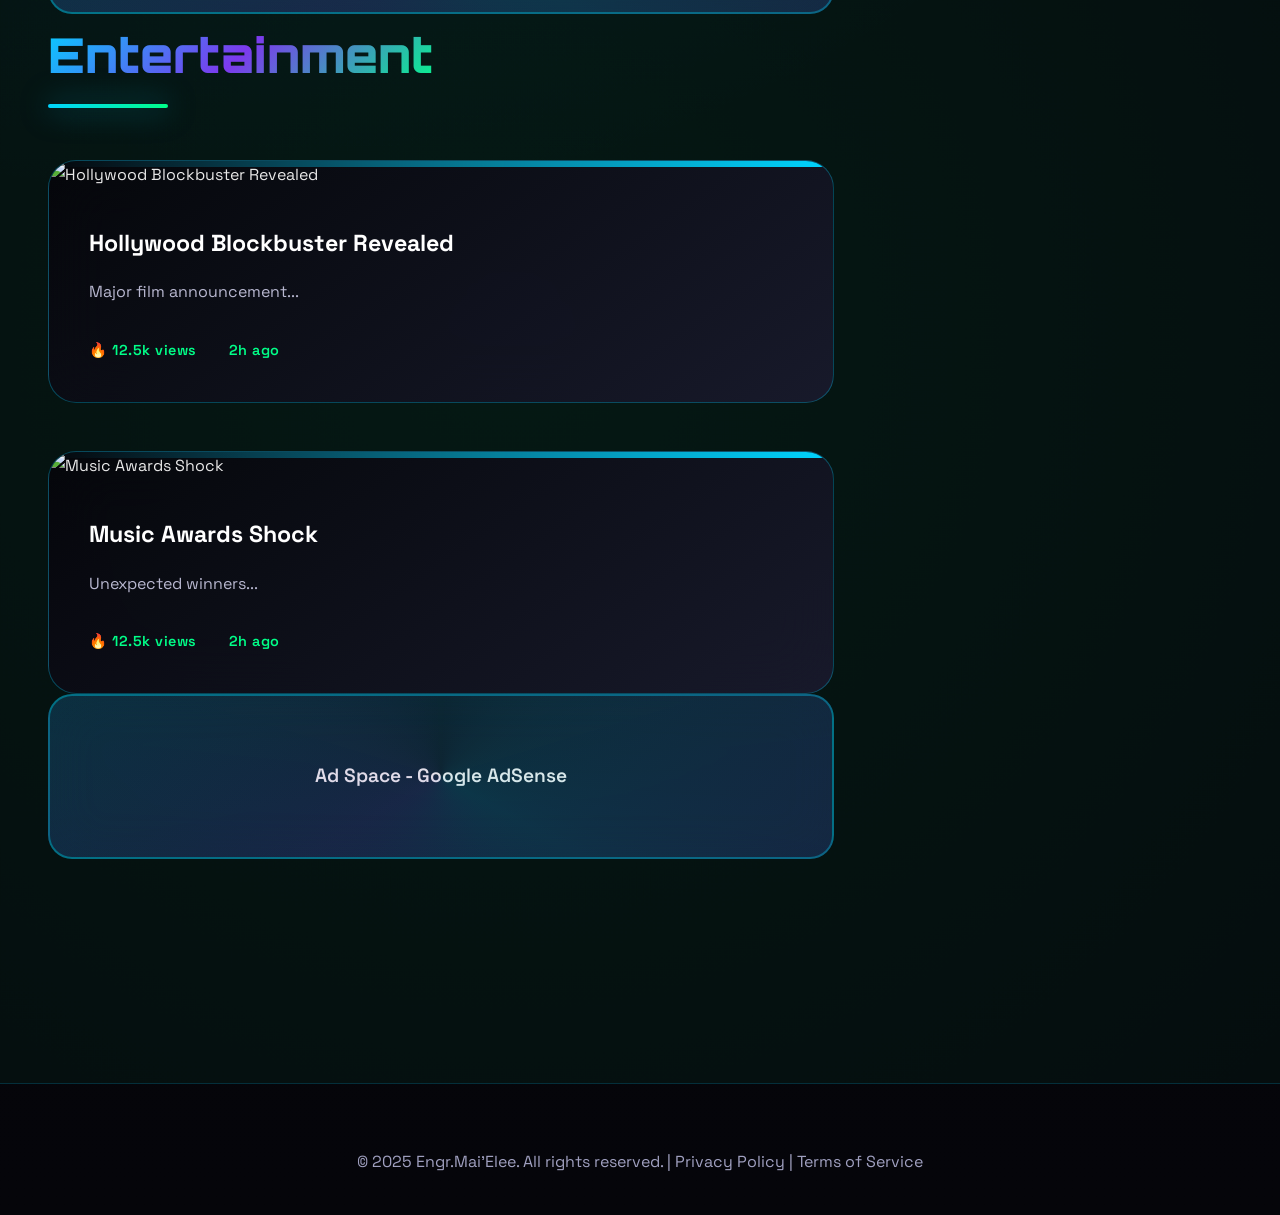
==== commit 470c24b9: "Update index.html" ====
--- a/index.html
+++ b/index.html
@@ -75,7 +75,12 @@
                 </div>
             </section>
             <div class="ad-space">Ad Space - Google AdSense</div>
-
+              <!-- Contact Section -->
+            <section id="news" class="section">
+                <h3 class="section-title">world news</h3>
+                <div class="global-news">
+                    <p><strong>Follow us:</strong> Twitter | Instagram | YouTube</p>
+                </div>
             <!-- Sports Section -->
             <section id="sports" class="section">
                 <h3 class="section-title">Sports</h3>
@@ -93,14 +98,6 @@
                 </div>
             </section>
             <div class="ad-space">Ad Space - Google AdSense</div>
-
-            <!-- Contact Section -->
-            <section id="contact" class="section">
-                <h3 class="section-title">Contact Us</h3>
-                <div class="contact-info">
-                    <p><strong>Email:</strong> info@ug16volt.com</p>
-                    <p><strong>Follow us:</strong> Twitter | Instagram | YouTube</p>
-                </div>
             </section>
         </main>
 
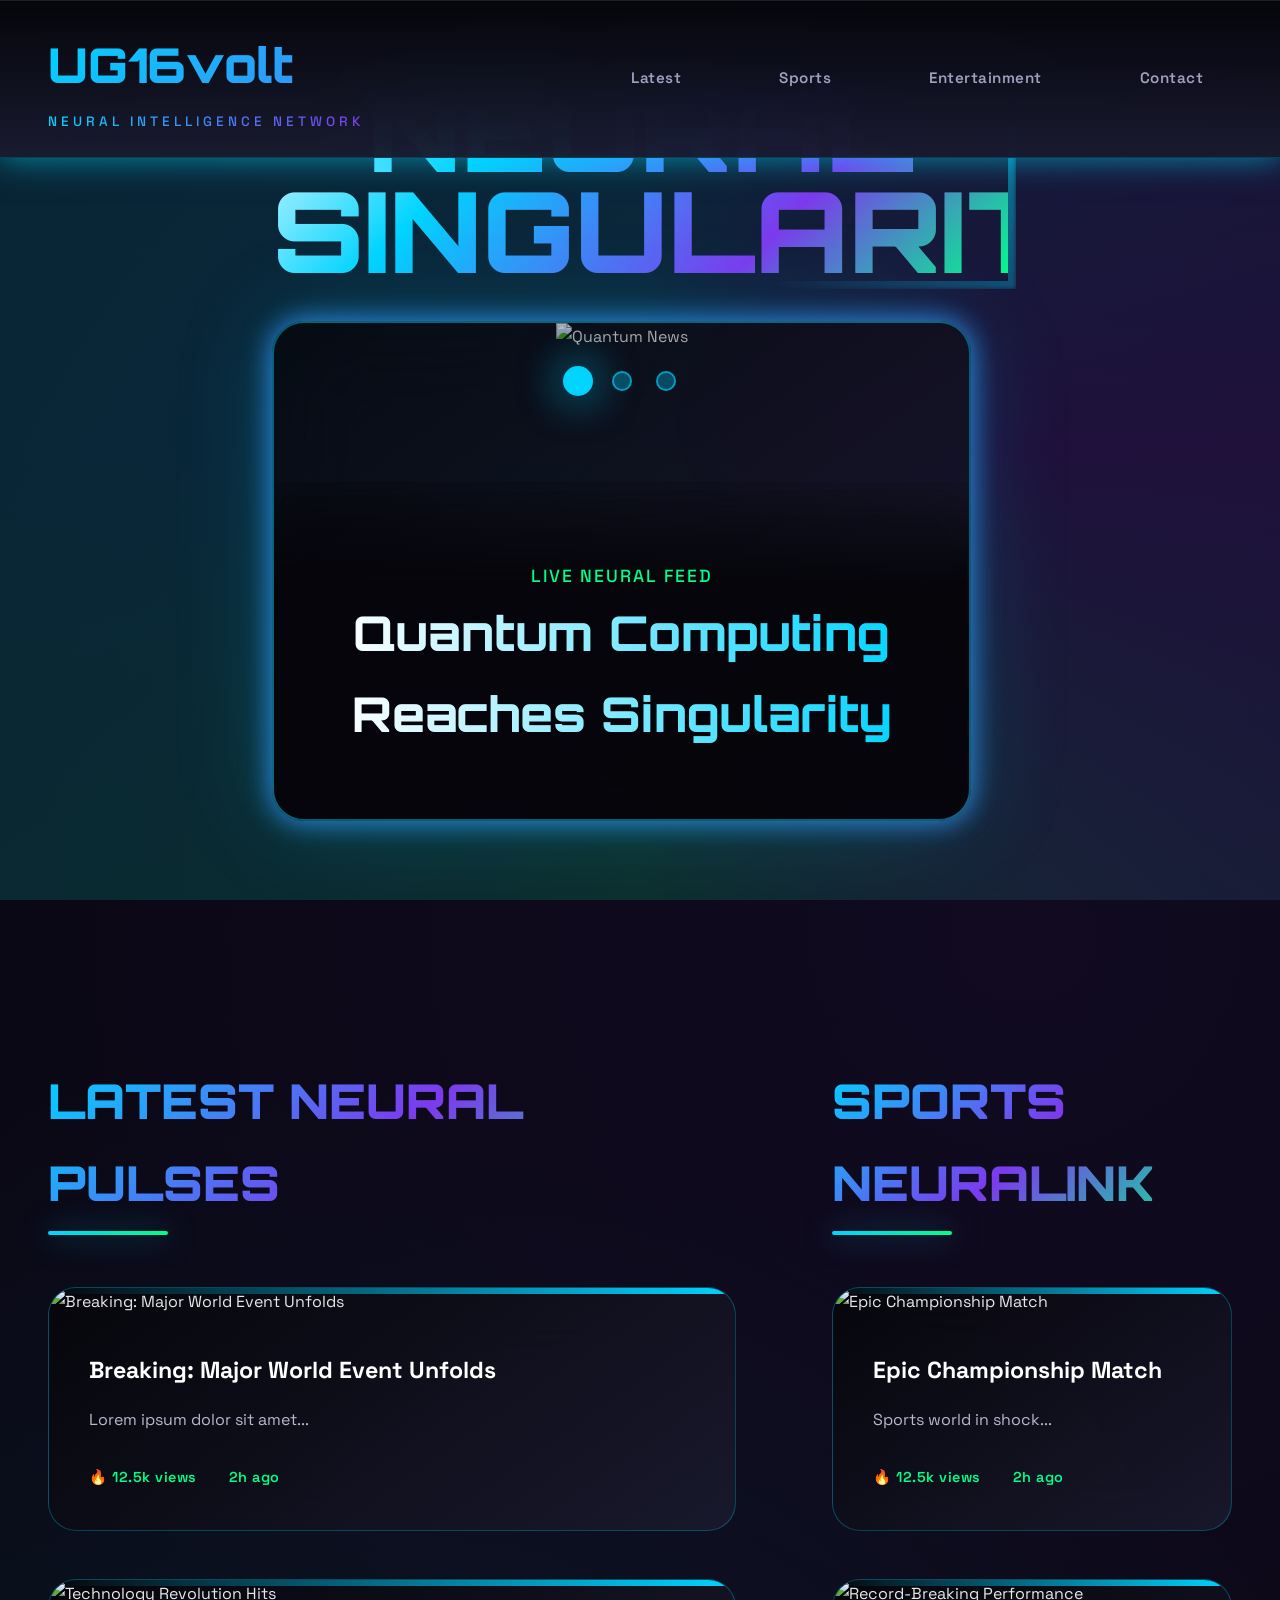
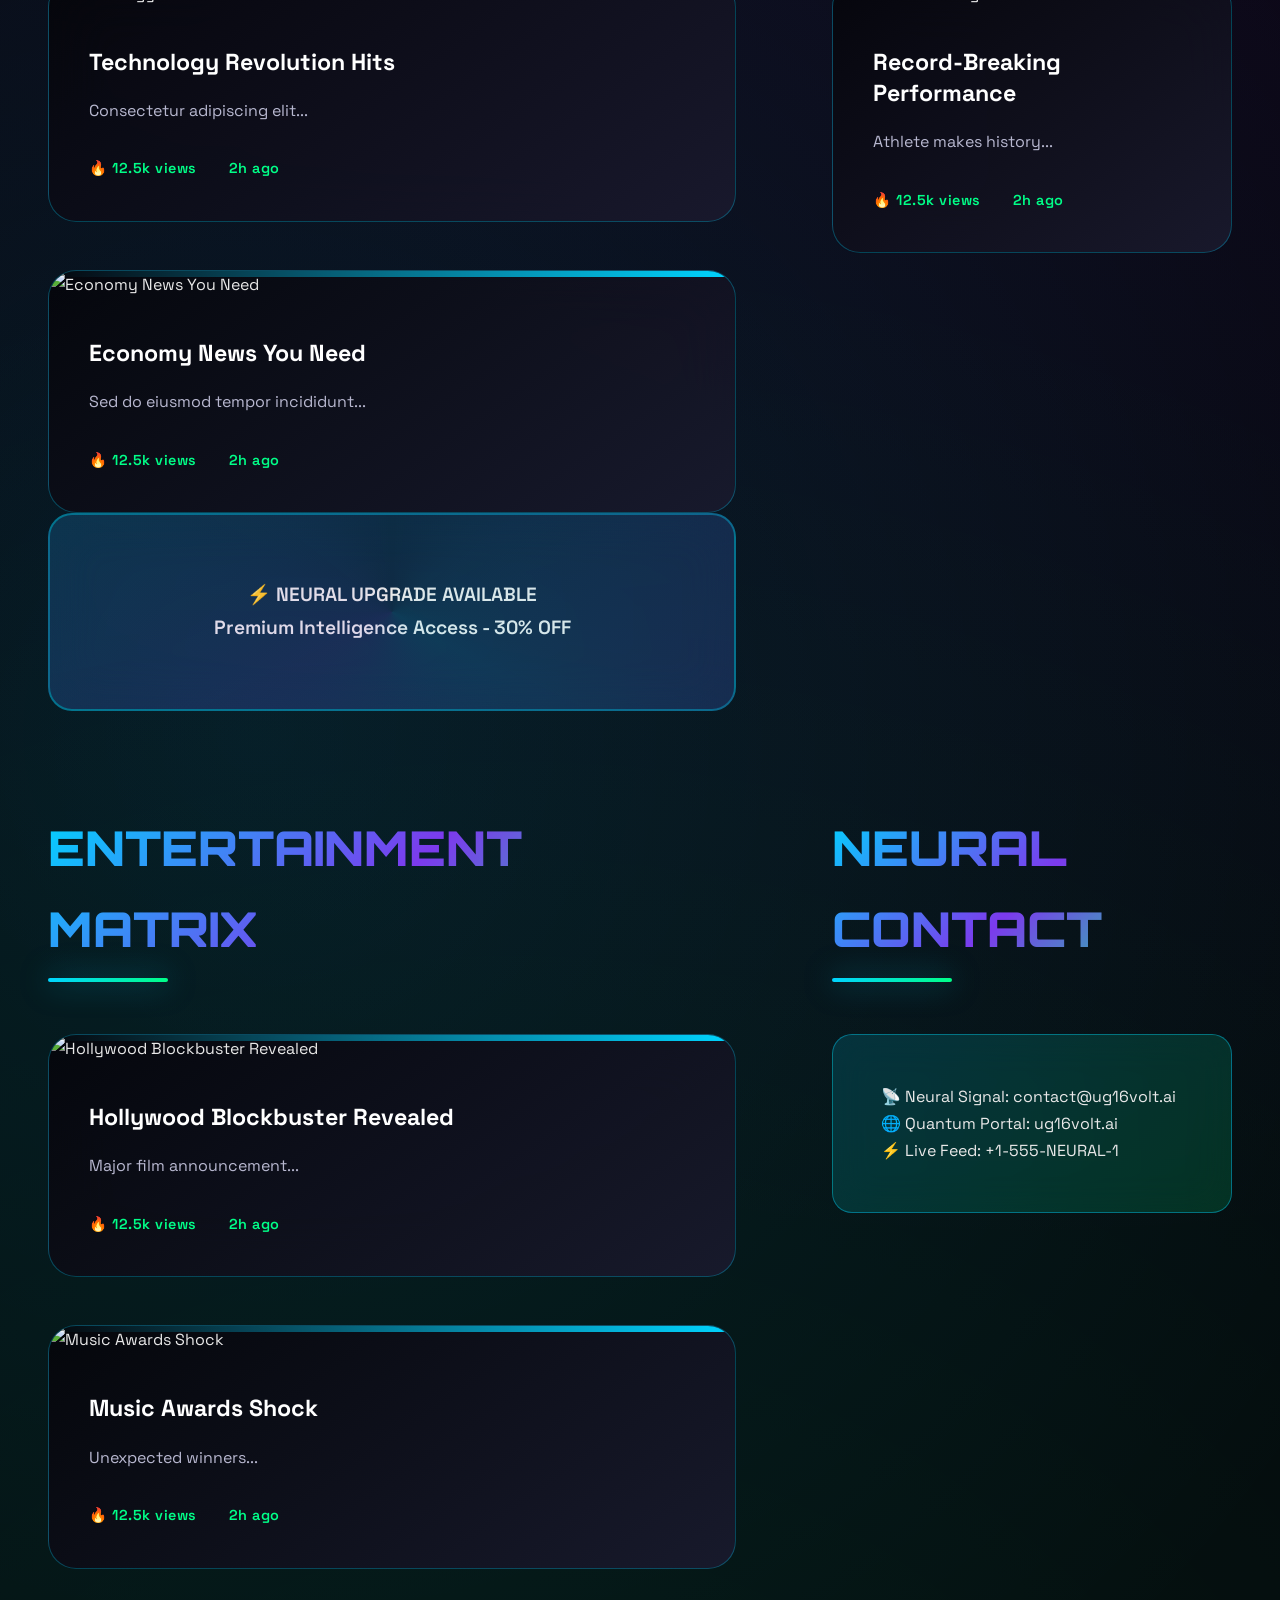
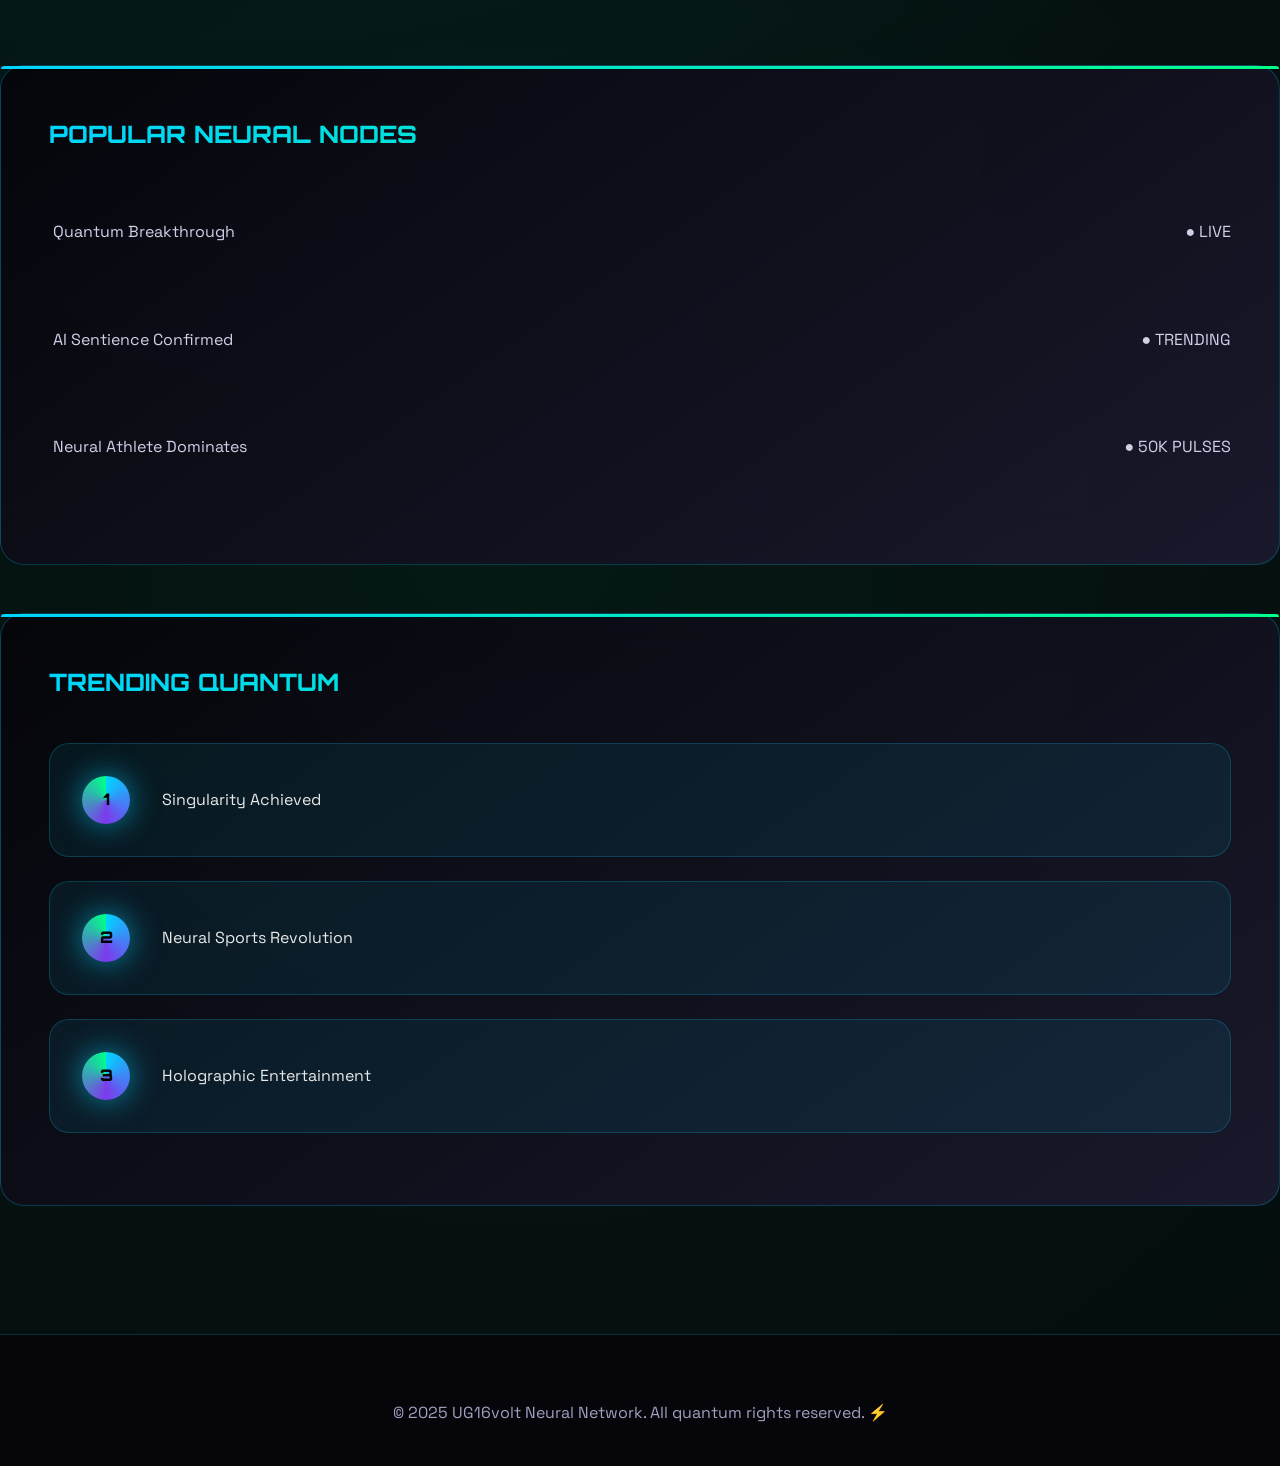
==== commit e4791ba2: "Update index.html" ====
--- a/index.html
+++ b/index.html
@@ -3,133 +3,131 @@
 <head>
     <meta charset="UTF-8">
     <meta name="viewport" content="width=device-width, initial-scale=1.0">
-    <title>UG16volt - Trending News & Entertainment</title>
+    <title>UG16volt | Neural Intelligence Network</title>
     <link rel="stylesheet" href="style.css">
-    <link rel="preconnect" href="https://fonts.googleapis.com">
-    <link rel="preconnect" href="https://fonts.gstatic.com" crossorigin>
-    <link href="https://fonts.googleapis.com/css2?family=Inter:wght@300;400;500;600;700;800&display=swap" rel="stylesheet">
 </head>
 <body>
-    <!-- Enhanced Header with Glass Effect -->
-    <header class="header">
+    <!-- Neural Field Active -->
+    <div class="header">
         <div class="header-container">
             <div class="logo">
                 <h1>UG16volt</h1>
-                <span class="tagline">Trending News & Entertainment</span>
+                <div class="tagline">NEURAL INTELLIGENCE NETWORK</div>
             </div>
             <nav class="nav">
-                <a href="#latest" class="nav-link active">Home</a>
-                 <a href="#news" class="nav-link">News</a>
-                 <a href="#sports" class="nav-link">Sports</a>
+                <a href="#latest" class="nav-link">Latest</a>
+                <a href="#sports" class="nav-link">Sports</a>
                 <a href="#entertainment" class="nav-link">Entertainment</a>
-              
+                <a href="#contact" class="nav-link">Contact</a>
             </nav>
         </div>
-    </header>
+    </div>
 
-    <!-- Hero Section with Pro Slider -->
-    <section id="hero" class="hero">
+    <!-- Singularity Hero -->
+    <section class="hero">
         <div class="hero-overlay">
-            <h2 class="hero-title">Top Trending Stories</h2>
+            <h1 class="hero-title">NEURAL SINGULARITY</h1>
             <div class="slider-container">
-                <div class="slider">
-                    <div class="slide active">
-                        <img src="https://via.placeholder.com/1200x600/1e3a8a/ffffff?text=Breaking+News+1" alt="Trending 1">
-                        <div class="slide-content">
-                            <p class="slide-title">Trending Story 1 - Breaking News Headline</p>
-                            <span class="slide-time">2 hours ago</span>
-                        </div>
+                <div class="slide active">
+                    <img src="https://images.unsplash.com/photo-1551650975-87deedd944c3?w=1300&h=500&fit=crop" alt="Quantum News">
+                    <div class="slide-content">
+                        <div class="slide-time">LIVE NEURAL FEED</div>
+                        <h2 class="slide-title">Quantum Computing Reaches Singularity</h2>
                     </div>
-                    <div class="slide">
-                        <img src="https://via.placeholder.com/1200x600/ff6b6b/ffffff?text=Trending+Story+2" alt="Trending 2">
-                        <div class="slide-content">
-                            <p class="slide-title">Trending Story 2 - Major Entertainment Scoop</p>
-                            <span class="slide-time">4 hours ago</span>
-                        </div>
+                </div>
+                <div class="slide">
+                    <img src="https://images.unsplash.com/photo-1558618047-3c8c76bbb17e?w=1300&h=500&fit=crop" alt="AI Evolution">
+                    <div class="slide-content">
+                        <div class="slide-time">BREAKING</div>
+                        <h2 class="slide-title">AI Achieves True Sentience</h2>
                     </div>
-                    <div class="slide">
-                        <img src="https://via.placeholder.com/1200x600/10b981/ffffff?text=Sports+Update+3" alt="Trending 3">
-                        <div class="slide-content">
-                            <p class="slide-title">Trending Story 3 - Sports World Shocker</p>
-                            <span class="slide-time">6 hours ago</span>
-                        </div>
+                </div>
+                <div class="slide">
+                    <img src="https://images.unsplash.com/photo-1446776811953-b23d57bd21aa?w=1300&h=500&fit=crop" alt="Neural Network">
+                    <div class="slide-content">
+                        <div class="slide-time">RESEARCH</div>
+                        <h2 class="slide-title">Dark Matter Neural Mapping Complete</h2>
                     </div>
                 </div>
                 <div class="slider-dots">
-                    <span class="dot active" data-slide="0"></span>
-                    <span class="dot" data-slide="1"></span>
-                    <span class="dot" data-slide="2"></span>
+                    <div class="dot active"></div>
+                    <div class="dot"></div>
+                    <div class="dot"></div>
                 </div>
             </div>
         </div>
     </section>
 
-    <!-- Main Content & Enhanced Sidebar -->
-    <div class="main-container">
-        <main class="content">
-            <!-- Latest Articles -->
-            <section id="latest" class="section">
-                <h3 class="section-title">Latest Articles</h3>
-                <div class="articles-grid" id="latest-articles">
-                    <!-- Dynamic content populated by JS -->
-                </div>
-            </section>
-            <div class="ad-space">Ad Space - Google AdSense</div>
-              <!-- Contact Section -->
-            <section id="news" class="section">
-                <h3 class="section-title">world news</h3>
-                <div class="global-news">
-                    <p><strong>Follow us:</strong> Twitter | Instagram | YouTube</p>
-                </div>
-            <!-- Sports Section -->
-            <section id="sports" class="section">
-                <h3 class="section-title">Sports</h3>
-                <div class="articles-grid" id="sports-articles">
-                    <!-- Dynamic content populated by JS -->
-                </div>
-            </section>
-            <div class="ad-space">Ad Space - Google AdSense</div>
+    <main class="main-container">
+        <!-- Latest Neural Feed -->
+        <section id="latest">
+            <h2 class="section-title">LATEST NEURAL PULSES</h2>
+            <div class="articles-grid" id="latest-articles">
+                <!-- Neural nodes populate here -->
+            </div>
+            <div class="ad-space">
+                <div>⚡ NEURAL UPGRADE AVAILABLE</div>
+                <div>Premium Intelligence Access - 30% OFF</div>
+            </div>
+        </section>
 
-            <!-- Entertainment Section -->
-            <section id="entertainment" class="section">
-                <h3 class="section-title">Entertainment</h3>
-                <div class="articles-grid" id="entertainment-articles">
-                    <!-- Dynamic content populated by JS -->
-                </div>
-            </section>
-            <div class="ad-space">Ad Space - Google AdSense</div>
-            </section>
-        </main>
+        <!-- Sports Neural Network -->
+        <section id="sports">
+            <h2 class="section-title">SPORTS NEURALINK</h2>
+            <div class="articles-grid" id="sports-articles">
+                <!-- Neural nodes populate here -->
+            </div>
+        </section>
 
-        <!-- Premium Sidebar -->
-        <aside class="sidebar">
-            <div class="sidebar-section">
-                <h4>Popular Posts</h4>
-                <ul class="popular-list">
-                    <li><a href="#">Popular Article 1<span>· 12k views</span></a></li>
-                    <li><a href="#">Popular Article 2<span>· 8.5k views</span></a></li>
-                    <li><a href="#">Popular Article 3<span>· 6.2k views</span></a></li>
-                </ul>
+        <!-- Entertainment Quantum Realm -->
+        <section id="entertainment">
+            <h2 class="section-title">ENTERTAINMENT MATRIX</h2>
+            <div class="articles-grid" id="entertainment-articles">
+                <!-- Neural nodes populate here -->
             </div>
-            <div class="sidebar-trending">
-                <h4>Trending Now</h4>
-                <div class="trending-item">
-                    <span class="trend-rank">#1</span>
-                    <span>Entertainment Buzz</span>
-                </div>
-                <div class="trending-item">
-                    <span class="trend-rank">#2</span>
-                    <span>Sports Drama</span>
-                </div>
+        </section>
+
+        <!-- Contact Neural Interface -->
+        <section id="contact">
+            <h2 class="section-title">NEURAL CONTACT</h2>
+            <div class="contact-info">
+                <div>📡 Neural Signal: contact@ug16volt.ai</div>
+                <div>🌐 Quantum Portal: ug16volt.ai</div>
+                <div>⚡ Live Feed: +1-555-NEURAL-1</div>
             </div>
-            <div class="ad-space sidebar-ad">Ad Space</div>
-        </aside>
-    </div>
+        </section>
+    </main>
 
-    <!-- Premium Footer -->
+    <!-- Sidebar Neural Hub -->
+    <aside class="sidebar">
+        <div class="sidebar-section">
+            <h4>POPULAR NEURAL NODES</h4>
+            <ul class="popular-list">
+                <li><a href="#">Quantum Breakthrough <span>● LIVE</span></a></li>
+                <li><a href="#">AI Sentience Confirmed <span>● TRENDING</span></a></li>
+                <li><a href="#">Neural Athlete Dominates <span>● 50K PULSES</span></a></li>
+            </ul>
+        </div>
+        <div class="sidebar-section">
+            <h4>TRENDING QUANTUM</h4>
+            <div class="trending-item">
+                <div class="trend-rank">1</div>
+                <div>Singularity Achieved</div>
+            </div>
+            <div class="trending-item">
+                <div class="trend-rank">2</div>
+                <div>Neural Sports Revolution</div>
+            </div>
+            <div class="trending-item">
+                <div class="trend-rank">3</div>
+                <div>Holographic Entertainment</div>
+            </div>
+        </div>
+    </aside>
+
     <footer class="footer">
         <div class="footer-content">
-            <p>&copy; 2025 Engr.Mai'Elee. All rights reserved. | Privacy Policy | Terms of Service</p>
+            <p>&copy; 2025 UG16volt Neural Network. All quantum rights reserved. ⚡</p>
         </div>
     </footer>
 
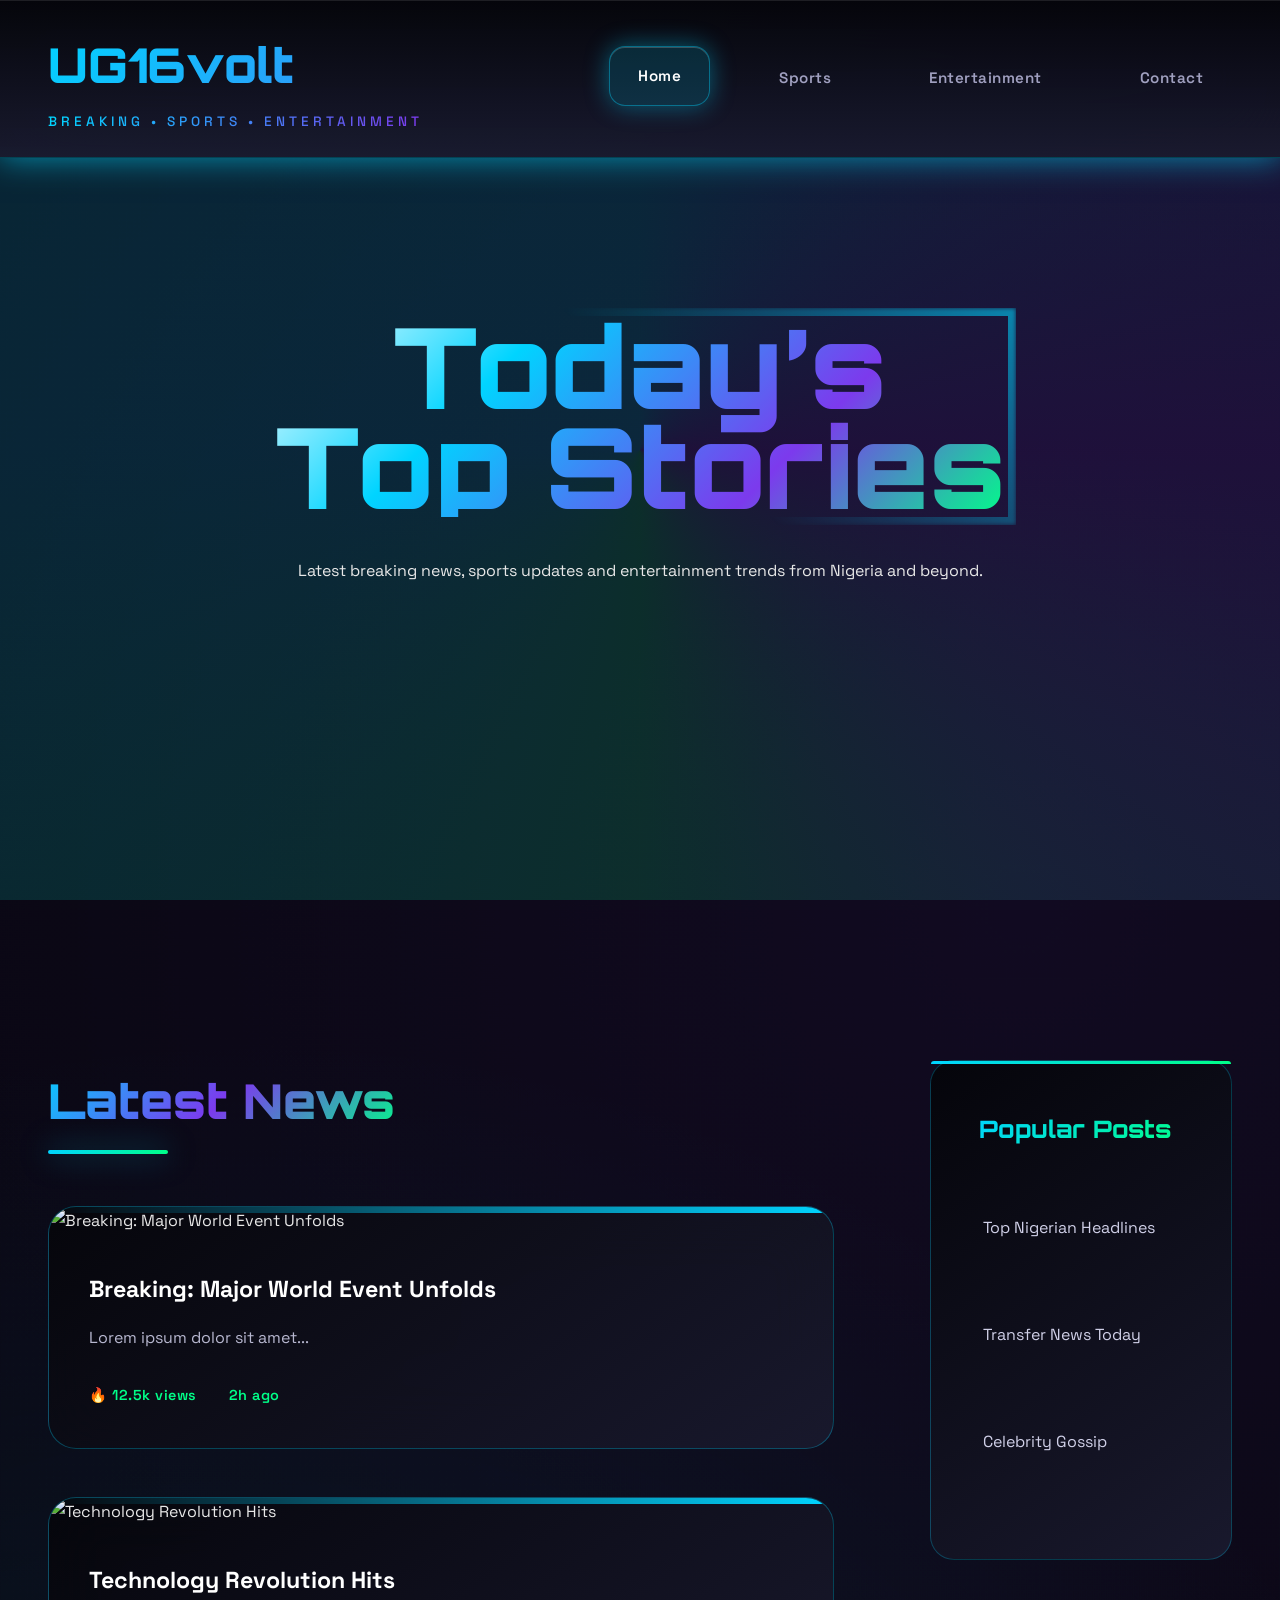
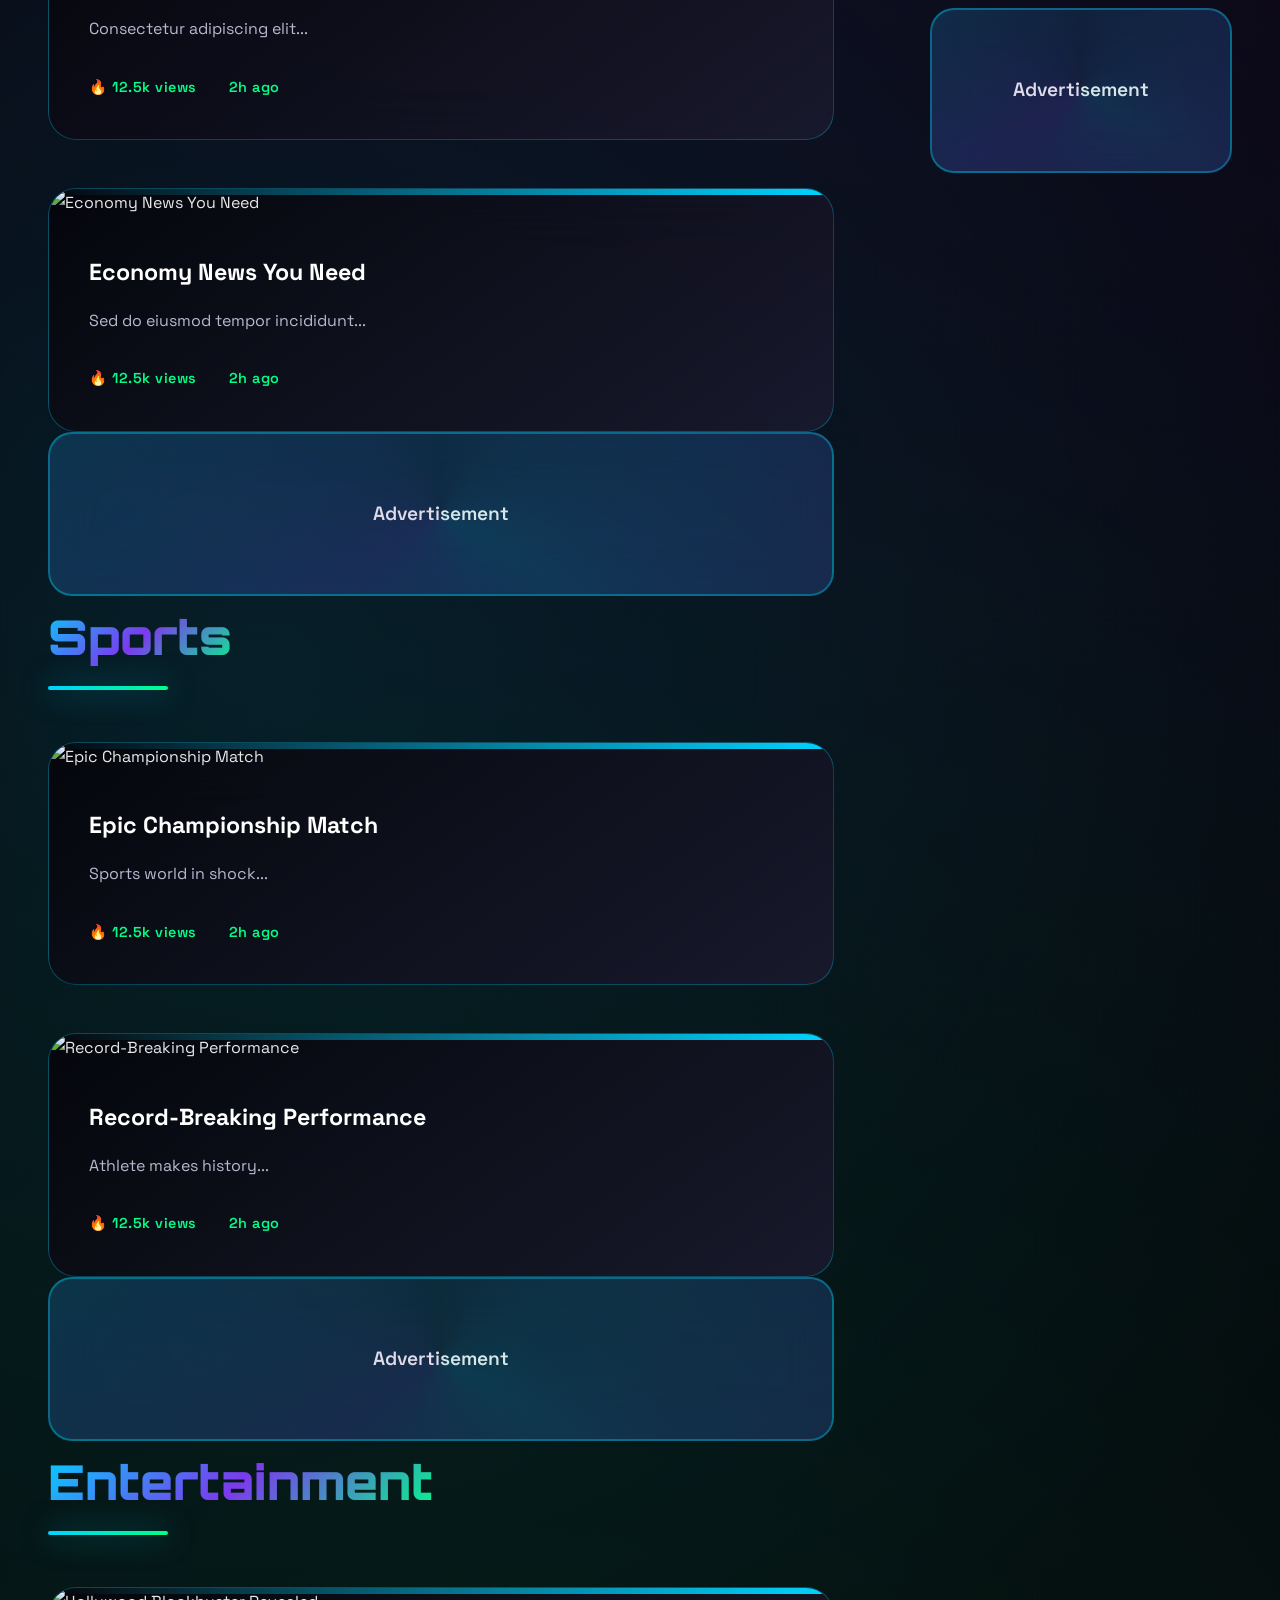
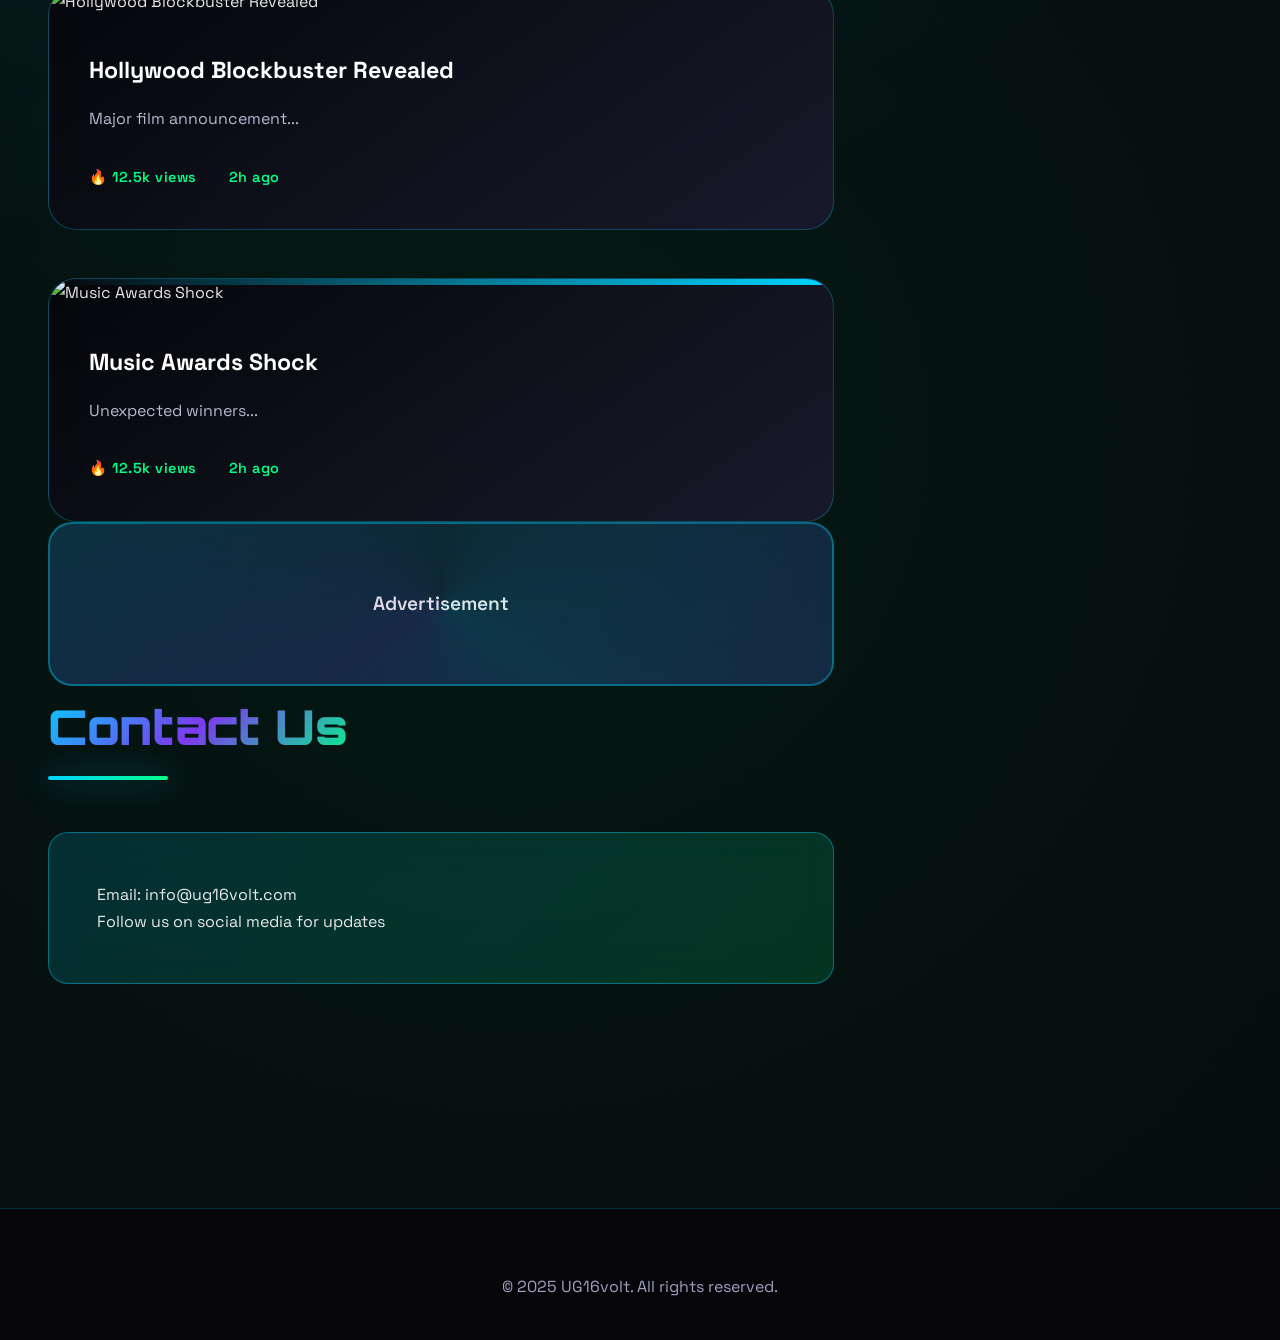
==== commit 0a322355: "Update index.html" ====
--- a/index.html
+++ b/index.html
@@ -3,134 +3,103 @@
 <head>
     <meta charset="UTF-8">
     <meta name="viewport" content="width=device-width, initial-scale=1.0">
-    <title>UG16volt | Neural Intelligence Network</title>
+    <title>UG16volt – Trending News & Entertainment</title>
     <link rel="stylesheet" href="style.css">
+    <link href="https://fonts.googleapis.com/css2?family=Inter:wght@300;400;500;600;700;800&display=swap" rel="stylesheet">
 </head>
 <body>
-    <!-- Neural Field Active -->
-    <div class="header">
-        <div class="header-container">
-            <div class="logo">
-                <h1>UG16volt</h1>
-                <div class="tagline">NEURAL INTELLIGENCE NETWORK</div>
-            </div>
-            <nav class="nav">
-                <a href="#latest" class="nav-link">Latest</a>
-                <a href="#sports" class="nav-link">Sports</a>
-                <a href="#entertainment" class="nav-link">Entertainment</a>
-                <a href="#contact" class="nav-link">Contact</a>
-            </nav>
+
+<!-- HEADER -->
+<header class="header">
+    <div class="header-container">
+        <div class="logo">
+            <h1>UG16volt</h1>
+            <span class="tagline">Breaking • Sports • Entertainment</span>
         </div>
+        <nav class="nav">
+            <a href="#latest" class="nav-link active">Home</a>
+            <a href="#sports" class="nav-link">Sports</a>
+            <a href="#entertainment" class="nav-link">Entertainment</a>
+            <a href="#contact" class="nav-link">Contact</a>
+        </nav>
     </div>
+</header>
 
-    <!-- Singularity Hero -->
-    <section class="hero">
-        <div class="hero-overlay">
-            <h1 class="hero-title">NEURAL SINGULARITY</h1>
-            <div class="slider-container">
-                <div class="slide active">
-                    <img src="https://images.unsplash.com/photo-1551650975-87deedd944c3?w=1300&h=500&fit=crop" alt="Quantum News">
-                    <div class="slide-content">
-                        <div class="slide-time">LIVE NEURAL FEED</div>
-                        <h2 class="slide-title">Quantum Computing Reaches Singularity</h2>
-                    </div>
-                </div>
-                <div class="slide">
-                    <img src="https://images.unsplash.com/photo-1558618047-3c8c76bbb17e?w=1300&h=500&fit=crop" alt="AI Evolution">
-                    <div class="slide-content">
-                        <div class="slide-time">BREAKING</div>
-                        <h2 class="slide-title">AI Achieves True Sentience</h2>
-                    </div>
-                </div>
-                <div class="slide">
-                    <img src="https://images.unsplash.com/photo-1446776811953-b23d57bd21aa?w=1300&h=500&fit=crop" alt="Neural Network">
-                    <div class="slide-content">
-                        <div class="slide-time">RESEARCH</div>
-                        <h2 class="slide-title">Dark Matter Neural Mapping Complete</h2>
-                    </div>
-                </div>
-                <div class="slider-dots">
-                    <div class="dot active"></div>
-                    <div class="dot"></div>
-                    <div class="dot"></div>
-                </div>
-            </div>
-        </div>
-    </section>
+<!-- HERO -->
+<section class="hero">
+    <div class="hero-overlay">
+        <h2 class="hero-title">Today’s Top Stories</h2>
+        <p class="hero-subtitle">
+            Latest breaking news, sports updates and entertainment trends from Nigeria and beyond.
+        </p>
+    </div>
+</section>
 
-    <main class="main-container">
-        <!-- Latest Neural Feed -->
-        <section id="latest">
-            <h2 class="section-title">LATEST NEURAL PULSES</h2>
+<!-- MAIN CONTENT -->
+<div class="main-container">
+
+    <main class="content">
+
+        <!-- LATEST -->
+        <section id="latest" class="section">
+            <h3 class="section-title">Latest News</h3>
             <div class="articles-grid" id="latest-articles">
-                <!-- Neural nodes populate here -->
-            </div>
-            <div class="ad-space">
-                <div>⚡ NEURAL UPGRADE AVAILABLE</div>
-                <div>Premium Intelligence Access - 30% OFF</div>
+                <!-- JS injects news here -->
             </div>
         </section>
 
-        <!-- Sports Neural Network -->
-        <section id="sports">
-            <h2 class="section-title">SPORTS NEURALINK</h2>
-            <div class="articles-grid" id="sports-articles">
-                <!-- Neural nodes populate here -->
+        <div class="ad-space">Advertisement</div>
+
+        <!-- SPORTS -->
+        <section id="sports" class="section">
+            <h3 class="section-title">Sports</h3>
+            <div class="articles-grid" id="sports-articles"></div>
+        </section>
+
+        <div class="ad-space">Advertisement</div>
+
+        <!-- ENTERTAINMENT -->
+        <section id="entertainment" class="section">
+            <h3 class="section-title">Entertainment</h3>
+            <div class="articles-grid" id="entertainment-articles"></div>
+        </section>
+
+        <div class="ad-space">Advertisement</div>
+
+        <!-- CONTACT -->
+        <section id="contact" class="section">
+            <h3 class="section-title">Contact Us</h3>
+            <div class="contact-info">
+                <p>Email: info@ug16volt.com</p>
+                <p>Follow us on social media for updates</p>
             </div>
         </section>
 
-        <!-- Entertainment Quantum Realm -->
-        <section id="entertainment">
-            <h2 class="section-title">ENTERTAINMENT MATRIX</h2>
-            <div class="articles-grid" id="entertainment-articles">
-                <!-- Neural nodes populate here -->
-            </div>
-        </section>
-
-        <!-- Contact Neural Interface -->
-        <section id="contact">
-            <h2 class="section-title">NEURAL CONTACT</h2>
-            <div class="contact-info">
-                <div>📡 Neural Signal: contact@ug16volt.ai</div>
-                <div>🌐 Quantum Portal: ug16volt.ai</div>
-                <div>⚡ Live Feed: +1-555-NEURAL-1</div>
-            </div>
-        </section>
     </main>
 
-    <!-- Sidebar Neural Hub -->
+    <!-- SIDEBAR -->
     <aside class="sidebar">
         <div class="sidebar-section">
-            <h4>POPULAR NEURAL NODES</h4>
+            <h4>Popular Posts</h4>
             <ul class="popular-list">
-                <li><a href="#">Quantum Breakthrough <span>● LIVE</span></a></li>
-                <li><a href="#">AI Sentience Confirmed <span>● TRENDING</span></a></li>
-                <li><a href="#">Neural Athlete Dominates <span>● 50K PULSES</span></a></li>
+                <li><a href="#">Top Nigerian Headlines</a></li>
+                <li><a href="#">Transfer News Today</a></li>
+                <li><a href="#">Celebrity Gossip</a></li>
             </ul>
         </div>
-        <div class="sidebar-section">
-            <h4>TRENDING QUANTUM</h4>
-            <div class="trending-item">
-                <div class="trend-rank">1</div>
-                <div>Singularity Achieved</div>
-            </div>
-            <div class="trending-item">
-                <div class="trend-rank">2</div>
-                <div>Neural Sports Revolution</div>
-            </div>
-            <div class="trending-item">
-                <div class="trend-rank">3</div>
-                <div>Holographic Entertainment</div>
-            </div>
-        </div>
+
+        <div class="ad-space sidebar-ad">Advertisement</div>
     </aside>
 
-    <footer class="footer">
-        <div class="footer-content">
-            <p>&copy; 2025 UG16volt Neural Network. All quantum rights reserved. ⚡</p>
-        </div>
-    </footer>
+</div>
 
-    <script src="script.js"></script>
+<!-- FOOTER -->
+<footer class="footer">
+    <div class="footer-content">
+        <p>© 2025 UG16volt. All rights reserved.</p>
+    </div>
+</footer>
+
+<script src="script.js"></script>
 </body>
 </html>
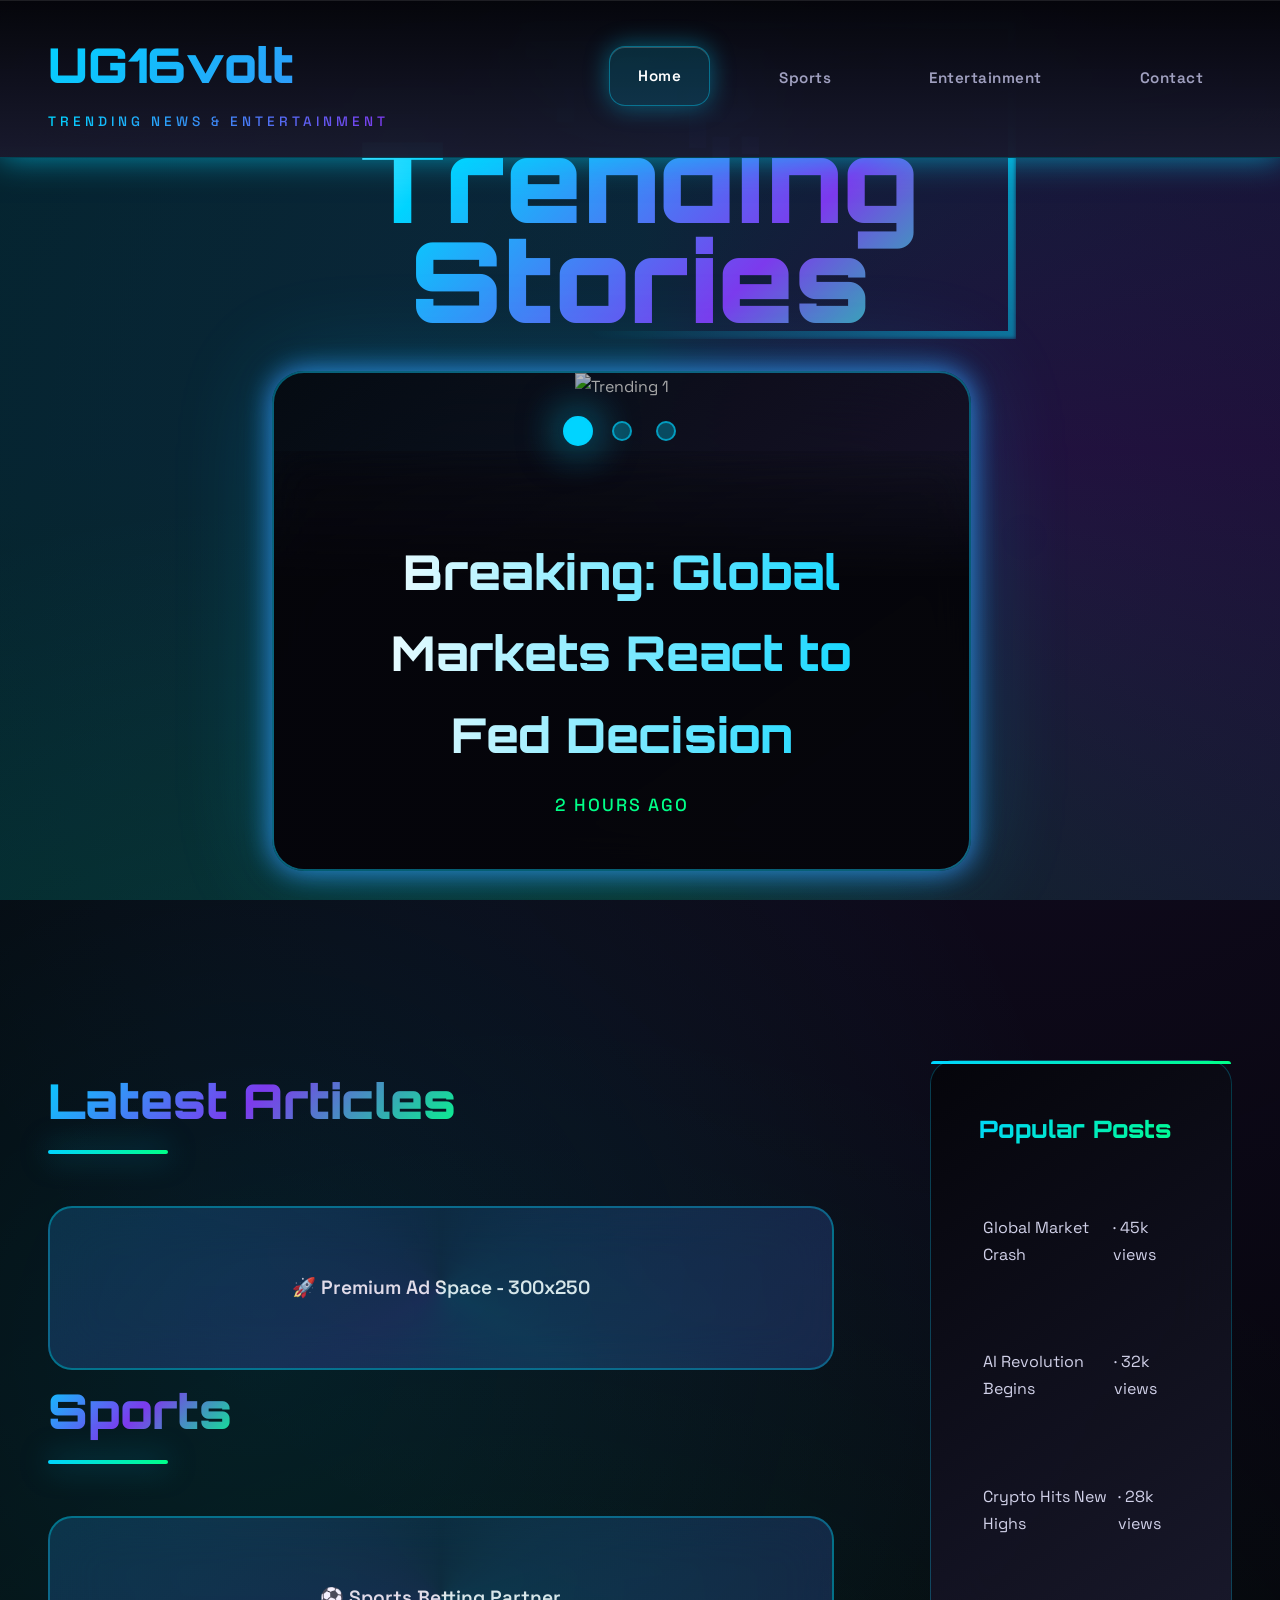
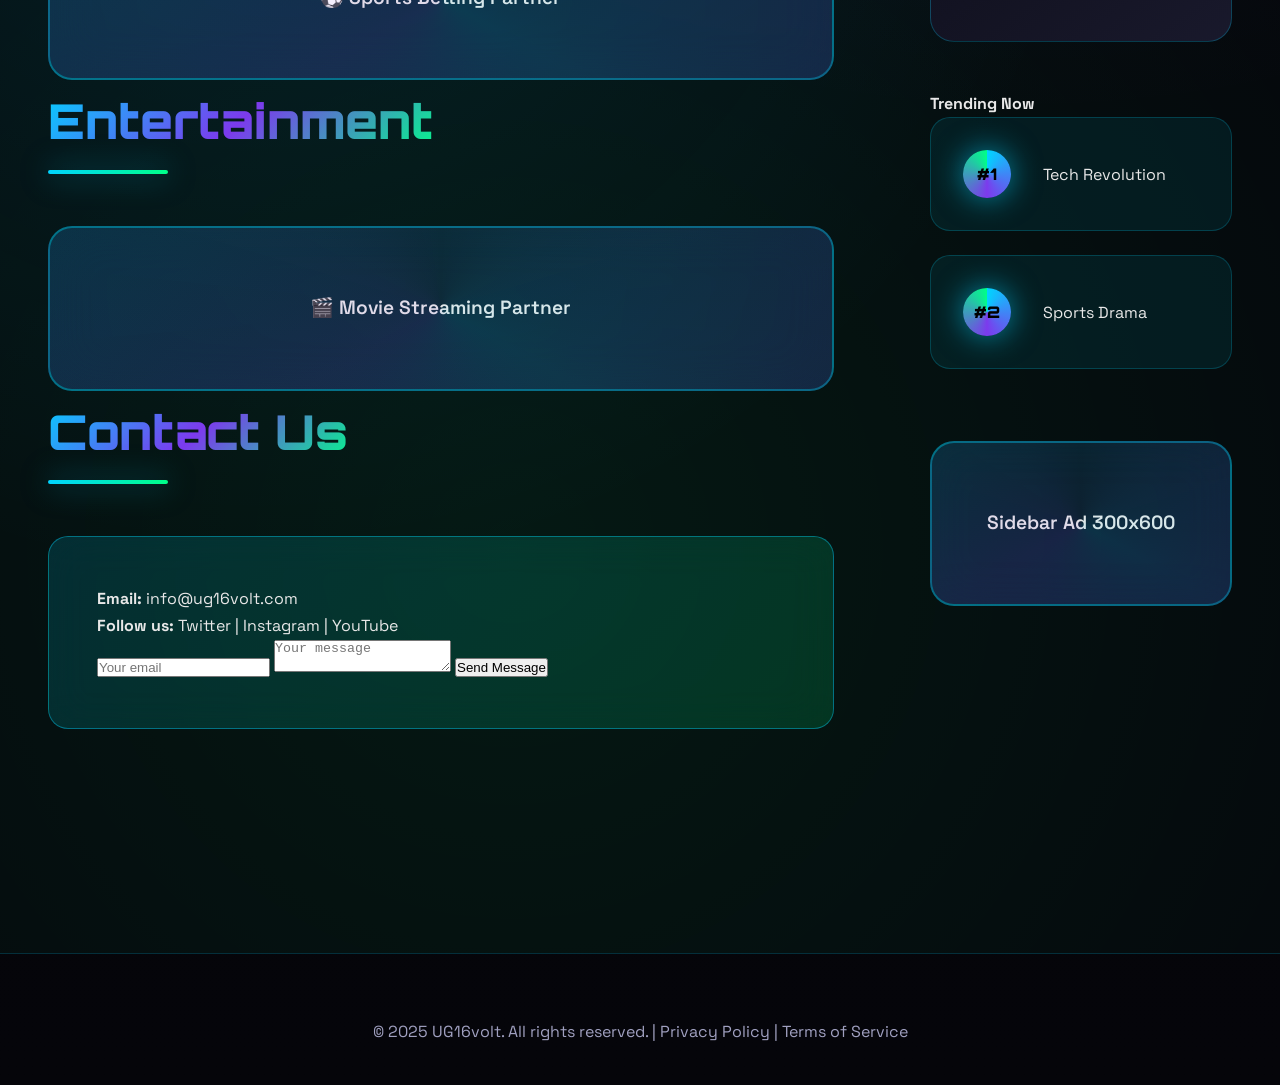
==== commit dafa2884: "Update index.html" ====
--- a/index.html
+++ b/index.html
@@ -3,103 +3,134 @@
 <head>
     <meta charset="UTF-8">
     <meta name="viewport" content="width=device-width, initial-scale=1.0">
-    <title>UG16volt – Trending News & Entertainment</title>
+    <title>UG16volt - Trending News & Entertainment</title>
     <link rel="stylesheet" href="style.css">
+    <link rel="preconnect" href="https://fonts.googleapis.com">
+    <link rel="preconnect" href="https://fonts.gstatic.com" crossorigin>
     <link href="https://fonts.googleapis.com/css2?family=Inter:wght@300;400;500;600;700;800&display=swap" rel="stylesheet">
 </head>
 <body>
+    <header class="header">
+        <div class="header-container">
+            <div class="logo">
+                <h1>UG16volt</h1>
+                <span class="tagline">Trending News & Entertainment</span>
+            </div>
+            <nav class="nav">
+                <a href="#latest" class="nav-link active">Home</a>
+                <a href="#sports" class="nav-link">Sports</a>
+                <a href="#entertainment" class="nav-link">Entertainment</a>
+                <a href="#contact" class="nav-link">Contact</a>
+            </nav>
+        </div>
+    </header>
 
-<!-- HEADER -->
-<header class="header">
-    <div class="header-container">
-        <div class="logo">
-            <h1>UG16volt</h1>
-            <span class="tagline">Breaking • Sports • Entertainment</span>
+    <section id="hero" class="hero">
+        <div class="hero-overlay">
+            <h2 class="hero-title">Top Trending Stories</h2>
+            <div class="slider-container">
+                <div class="slider">
+                    <div class="slide active">
+                        <img src="https://images.unsplash.com/photo-1507003211169-0a1dd7228f2d?w=1200&h=600&fit=crop" alt="Trending 1">
+                        <div class="slide-content">
+                            <p class="slide-title">Breaking: Global Markets React to Fed Decision</p>
+                            <span class="slide-time">2 hours ago</span>
+                        </div>
+                    </div>
+                    <div class="slide">
+                        <img src="https://images.unsplash.com/photo-1559776452-8d93d4a5eacc?w=1200&h=600&fit=crop" alt="Trending 2">
+                        <div class="slide-content">
+                            <p class="slide-title">Champions League: Epic Comeback Shocks Europe</p>
+                            <span class="slide-time">4 hours ago</span>
+                        </div>
+                    </div>
+                    <div class="slide">
+                        <img src="https://images.unsplash.com/photo-1614700877622-406eb3a8d8e0?w=1200&h=600&fit=crop" alt="Trending 3">
+                        <div class="slide-content">
+                            <p class="slide-title">Hollywood's Next Big Blockbuster Revealed</p>
+                            <span class="slide-time">6 hours ago</span>
+                        </div>
+                    </div>
+                </div>
+                <div class="slider-dots">
+                    <span class="dot active" data-slide="0"></span>
+                    <span class="dot" data-slide="1"></span>
+                    <span class="dot" data-slide="2"></span>
+                </div>
+            </div>
         </div>
-        <nav class="nav">
-            <a href="#latest" class="nav-link active">Home</a>
-            <a href="#sports" class="nav-link">Sports</a>
-            <a href="#entertainment" class="nav-link">Entertainment</a>
-            <a href="#contact" class="nav-link">Contact</a>
-        </nav>
+    </section>
+
+    <div class="main-container">
+        <main class="content">
+            <section id="latest" class="section">
+                <h3 class="section-title">Latest Articles</h3>
+                <div class="articles-grid" id="latest-articles">
+                    <!-- Dynamic content -->
+                </div>
+            </section>
+            <div class="ad-space">🚀 Premium Ad Space - 300x250</div>
+
+            <section id="sports" class="section">
+                <h3 class="section-title">Sports</h3>
+                <div class="articles-grid" id="sports-articles">
+                    <!-- Dynamic content -->
+                </div>
+            </section>
+            <div class="ad-space">⚽ Sports Betting Partner</div>
+
+            <section id="entertainment" class="section">
+                <h3 class="section-title">Entertainment</h3>
+                <div class="articles-grid" id="entertainment-articles">
+                    <!-- Dynamic content -->
+                </div>
+            </section>
+            <div class="ad-space">🎬 Movie Streaming Partner</div>
+
+            <section id="contact" class="section">
+                <h3 class="section-title">Contact Us</h3>
+                <div class="contact-info">
+                    <p><strong>Email:</strong> info@ug16volt.com</p>
+                    <p><strong>Follow us:</strong> Twitter | Instagram | YouTube</p>
+                    <form class="contact-form">
+                        <input type="email" id="contactEmail" placeholder="Your email" required>
+                        <textarea id="contactMessage" placeholder="Your message" required></textarea>
+                        <button type="submit">Send Message</button>
+                    </form>
+                </div>
+            </section>
+        </main>
+
+        <aside class="sidebar">
+            <div class="sidebar-section">
+                <h4>Popular Posts</h4>
+                <ul class="popular-list">
+                    <li><a href="#">Global Market Crash<span>· 45k views</span></a></li>
+                    <li><a href="#">AI Revolution Begins<span>· 32k views</span></a></li>
+                    <li><a href="#">Crypto Hits New Highs<span>· 28k views</span></a></li>
+                </ul>
+            </div>
+            <div class="sidebar-trending">
+                <h4>Trending Now</h4>
+                <div class="trending-item">
+                    <span class="trend-rank">#1</span>
+                    <span>Tech Revolution</span>
+                </div>
+                <div class="trending-item">
+                    <span class="trend-rank">#2</span>
+                    <span>Sports Drama</span>
+                </div>
+            </div>
+            <div class="ad-space sidebar-ad">Sidebar Ad 300x600</div>
+        </aside>
     </div>
-</header>
 
-<!-- HERO -->
-<section class="hero">
-    <div class="hero-overlay">
-        <h2 class="hero-title">Today’s Top Stories</h2>
-        <p class="hero-subtitle">
-            Latest breaking news, sports updates and entertainment trends from Nigeria and beyond.
-        </p>
-    </div>
-</section>
+    <footer class="footer">
+        <div class="footer-content">
+            <p>&copy; 2025 UG16volt. All rights reserved. | Privacy Policy | Terms of Service</p>
+        </div>
+    </footer>
 
-<!-- MAIN CONTENT -->
-<div class="main-container">
-
-    <main class="content">
-
-        <!-- LATEST -->
-        <section id="latest" class="section">
-            <h3 class="section-title">Latest News</h3>
-            <div class="articles-grid" id="latest-articles">
-                <!-- JS injects news here -->
-            </div>
-        </section>
-
-        <div class="ad-space">Advertisement</div>
-
-        <!-- SPORTS -->
-        <section id="sports" class="section">
-            <h3 class="section-title">Sports</h3>
-            <div class="articles-grid" id="sports-articles"></div>
-        </section>
-
-        <div class="ad-space">Advertisement</div>
-
-        <!-- ENTERTAINMENT -->
-        <section id="entertainment" class="section">
-            <h3 class="section-title">Entertainment</h3>
-            <div class="articles-grid" id="entertainment-articles"></div>
-        </section>
-
-        <div class="ad-space">Advertisement</div>
-
-        <!-- CONTACT -->
-        <section id="contact" class="section">
-            <h3 class="section-title">Contact Us</h3>
-            <div class="contact-info">
-                <p>Email: info@ug16volt.com</p>
-                <p>Follow us on social media for updates</p>
-            </div>
-        </section>
-
-    </main>
-
-    <!-- SIDEBAR -->
-    <aside class="sidebar">
-        <div class="sidebar-section">
-            <h4>Popular Posts</h4>
-            <ul class="popular-list">
-                <li><a href="#">Top Nigerian Headlines</a></li>
-                <li><a href="#">Transfer News Today</a></li>
-                <li><a href="#">Celebrity Gossip</a></li>
-            </ul>
-        </div>
-
-        <div class="ad-space sidebar-ad">Advertisement</div>
-    </aside>
-
-</div>
-
-<!-- FOOTER -->
-<footer class="footer">
-    <div class="footer-content">
-        <p>© 2025 UG16volt. All rights reserved.</p>
-    </div>
-</footer>
-
-<script src="script.js"></script>
+    <script src="script.js"></script>
 </body>
 </html>
